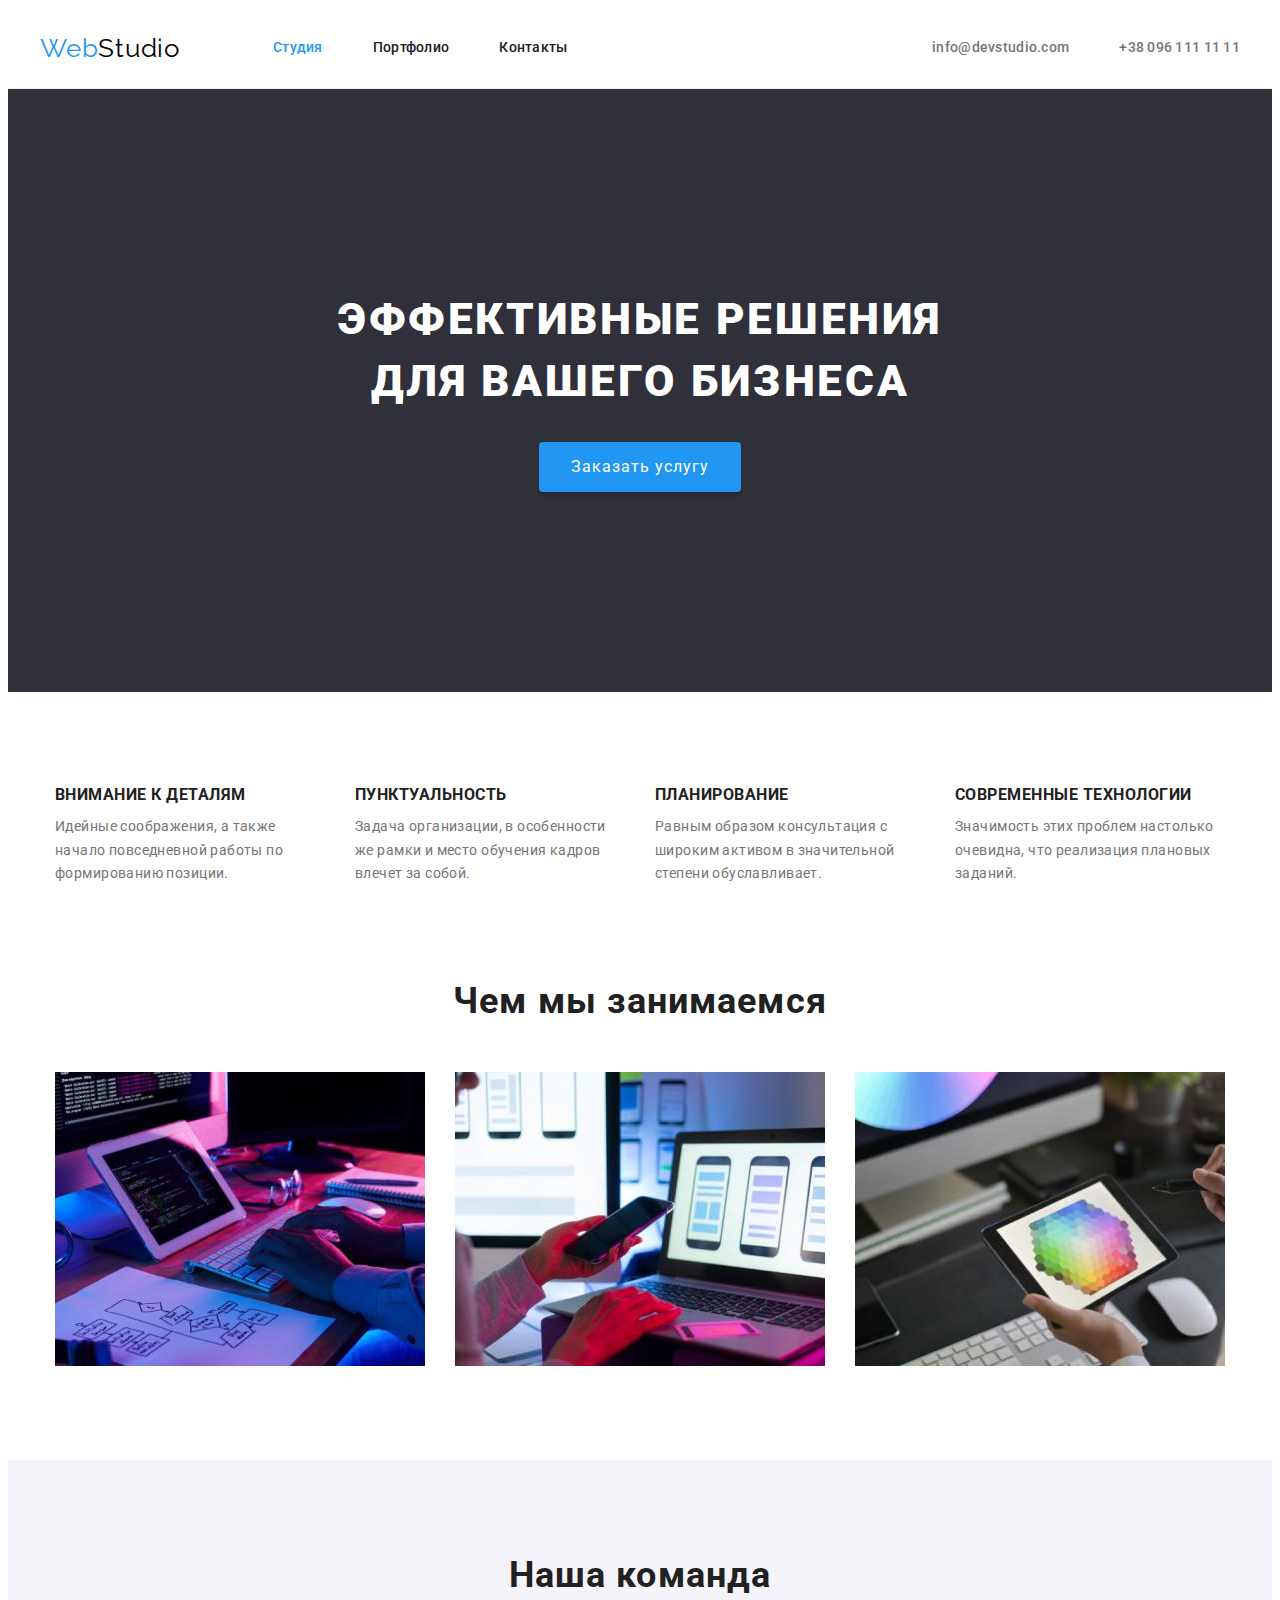
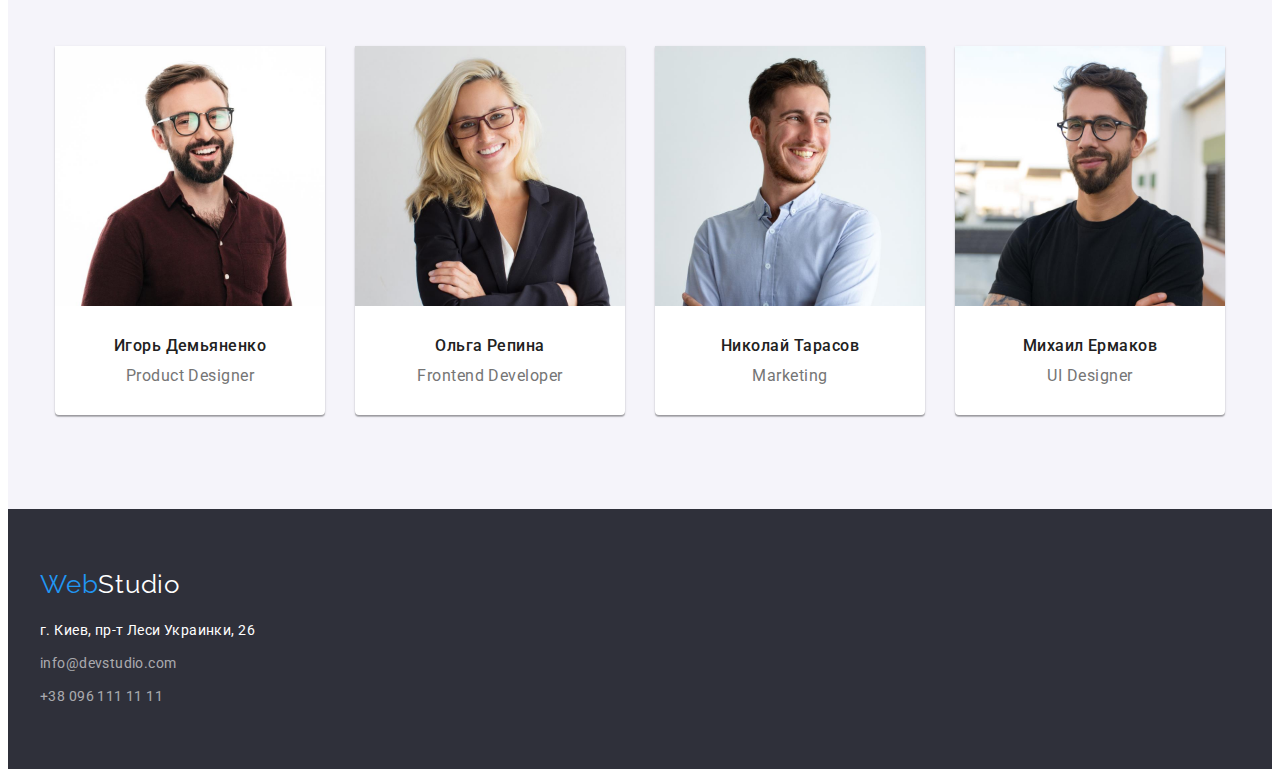
==== index.html @ bc1246f4 "Files from previous homework" ====
<!DOCTYPE html>
<html lang="ru">

<head>
    <meta charset="UTF-8">
    <meta http-equiv="X-UA-Compatible" content="IE=edge">
    <meta name="viewport" content="width=device-width, initial-scale=1.0">
    <title>Webstudio</title>
    <link rel="stylesheet" href="https://cdnjs.cloudflare.com/ajax/libs/modern-normalize/1.0.0/modern-normalize.min.css"
        integrity="sha512-ISS7cAi1PEhQ8jnbJpJZMd29NlhNj4AWYyLOSp2CE/CsHxTCu+r+t0D2yoJudVrd0/8fTVPUVDzY5Tvli75u/g=="
        crossorigin="anonymous" />
    <link rel="preconnect" href="https://fonts.gstatic.com">
    <link href="https://fonts.googleapis.com/css2?family=Raleway:wght@700&family=Roboto:wght@400;500;700;900&display=swap"
        rel="stylesheet">
    <link rel="stylesheet" href="./css/styles.css">
</head>

<body>
    <header class="header">
        <!-- Navigation section -->
        <div class="header-container container">
            <nav class="navigation">
                <a class="logo link" lang="en" href="/">Web<span class="logo-top">Studio</span></a>
        
                <ul class="menu list">
                    <li class="menu-item current"><a class="menu-link link current" href="">Студия</a></li>
                    <li class="menu-item current"><a class="menu-link link" href="./portfolio.html">Портфолио</a></li>
                    <li class="menu-item current"><a class="menu-link link" href="">Контакты</a></li>
                </ul>
            </nav>
        
            <!-- Contact section -->
            <ul class="header-contacts list">
                <li class="header-contact-list"><a class="menu-link header-contact-links link"
                        href="mailto:info@devstudio.com">info@devstudio.com</a></li>
                <li class="header-contact-list"><a class="menu-link header-contact-links link" href="tel:+380961111111">+38 096 111 11 11</a></li>
            </ul>
        </div>
    </header>

    <main>
        <!-- Hero section -->
        <section class="hero">
            <div class="container">
                <h1 class="hero-title">Эффективные решения для вашего бизнеса</h1>
                <button class="modal-btn buttons">Заказать услугу</button>
            </div>
        </section>

        <!-- Advantages section -->
        <section class="advantages section">
            <div class="container">
                <h2 class="visually-hidden">Преимущества</h2>

                <ul class="advantages-list list">
                    <li class="advantages-item margins">
                        <h3 class="advantages-title">Внимание к деталям</h3>
                        <p class="advantages-text">Идейные соображения, а также начало повседневной работы по формированию позиции.</p>
                    </li>
                    <li class="advantages-item margins">
                        <h3 class="advantages-title">Пунктуальность</h3>
                        <p class="advantages-text">Задача организации, в особенности же рамки и место обучения кадров влечет за собой.</p>
                    </li>
                    <li class="advantages-item margins">
                        <h3 class="advantages-title">Планирование</h3>
                        <p class="advantages-text">Равным образом консультация с широким активом в значительной степени обуславливает.</p>
                    </li>
                    <li class="advantages-item margins">
                        <h3 class="advantages-title">Современные технологии</h3>
                        <p class="advantages-text">Значимость этих проблем настолько очевидна, что реализация плановых заданий.</p>
                    </li>
                </ul>
            </div>
        </section>

        <!-- Task section -->
        <section class="task">
            <div class="container">
                <h2 class="task-title">Чем мы занимаемся</h2>

                <ul class="task-list list">
                    <li class="task-item margins">
                        <img src="./images/tasks/task1.jpg" alt="Чем мы занимаемся" width="370">
                    </li>
                    <li class="task-item margins">
                        <img src="./images/tasks/task2.jpg" alt="Чем мы занимаемся" width="370">
                    </li>
                    <li class="task-item margins">
                        <img src="./images/tasks/task3.jpg" alt="Чем мы занимаемся" width="370">
                    </li>
                </ul>
            </div>
        </section>

        <!-- Our team section -->
        <section class="our-team-section section">
            <div class="container">
                <h2 class="our-team-title">Наша команда</h2>

                <ul class="team-list list">
                    <li class="team-item">
                        <img src="./images/our-team/team1.jpg" alt="Наша команда" width="270">
                            <div class="card-team-description">    
                                <h3 class="team-title-name team-text">Игорь Демьяненко</h3>
                                <p class="team-description team-text">Product Designer</p>
                            </div>
                    </li>
                    <li class="team-item">
                        <img src="./images/our-team/team2.jpg" alt="Наша команда" width="270">
                            <div class="card-team-description">    
                                <h3 class="team-title-name team-text">Ольга Репина</h3>
                                <p class="team-description team-text" lang="en">Frontend Developer</p>
                            </div>
                    </li>
                    <li class="team-item">
                        <img src="./images/our-team/team3.jpg" alt="Наша команда" width="270">
                            <div class="card-team-description">   
                                <h3 class="team-title-name team-text">Николай Тарасов</h3>
                                <p class="team-description team-text" lang="en">Marketing</p>
                            </div>
                    </li>
                    <li class="team-item">
                        <img src="./images/our-team/team4.jpg" alt="Наша команда" width="270">
                            <div class="card-team-description">    
                                <h3 class="team-title-name team-text">Михаил Ермаков</h3>
                                <p class="team-description team-text" lang="en">UI Designer</p>
                            </div>
                    </li>
                </ul>
            </div>
        </section>

    </main>

    <footer class="footer">
        <div class="container footer-container">
            <a class="logo link" lang="en" href="/">Web<span class="logo-bottom">Studio</span></a>

            <!-- Address section -->
            <address class="address">
                <p class="p-footer">г. Киев, пр-т Леси Украинки, 26</p>
                <ul class="list footer-margin">
                    <li>
                        <a class="footer-contact-links link" href="mailto:info@devstudio.com">info@devstudio.com</a>
                    </li>
                    <li class="footer-margin">
                        <a class="footer-contact-links link" href="tel:+380961111111">+38 096 111 11 11</a>
                    </li>
                </ul>
            </address>
        </div>
    </footer>

</body>

</html>
---- css/styles.css ----
h1,
h2,
h3,
h4,
h5,
h6,
p {
  margin-top: 0;
  margin-bottom: 0;
}

ul,
ol {
  margin-bottom: 0;
  margin-top: 0;
  padding-left: 0;
}

img {
  display: block;
  max-width: 100%;
  height: auto;
}

:root {
  /* fonts */
  --primary-font: "Roboto", sans-serif;
  --secondary-font: "Raleway", sans-serif;
  --main-font-size: 14px;
  --secondary-font-size: 16px;
  /* colors */
  --primary-text-color: #212121;
  --secondary-text-color: #757575;
  --h1-button-text-color: #ffffff;
  --accent-color: #2196f3;
  --background-color: #e5e5e5;
  --hero-footer-background: #2f303a;
  --radio-button-section-background: #f5f4fa;
  --footer-contact-link-color: rgba(255, 255, 255, 0.6);
  --logo-top-color: #000000;
  --header-border-color: #ececec;
  --button-shaddow: 0px 4px 4px rgba(0, 0, 0, 0.15);
}

body {
  font-family: var(--primary-font);
  font-size: var(--main-font-size);
  color: var(--background-color);
}

/* ======== COMPONENTS ======== */

.list {
  list-style-type: none;
}

.link {
  text-decoration: none;
}

.section {
  padding-top: 94px;
  padding-bottom: 94px;
}

.margins:not(:last-child) {
  margin-right: 30px;
}

.visually-hidden {
  position: absolute;
  width: 1px;
  height: 1px;
  margin: -1px;
  border: 0;
  padding: 0;

  white-space: nowrap;
  clip-path: inset(100%);
  clip: rect(0 0 0 0);
  overflow: hidden;
}

/* ======== END COMPONENTS ======== */

/* HEADER */

.header {
  border-bottom: 1px solid var(--header-border-color);
  background-color: var(--h1-button-text-color);
}

.container {
  margin: 0 auto;
  width: 1200px;
  padding-left: 15px;
  padding-right: 15px;
}

.header-container {
  display: flex;
  align-items: center;
  justify-content: space-between;
}

/* ======== LOGO ======== */

.logo {
  font-family: var(--secondary-font);
  font-size: 26px;
  line-height: 1.19;
  letter-spacing: 0.03em;
  margin-right: 93px;
  color: var(--accent-color);
}

.footer-container > .logo {
  margin-right: 0;
}

.logo-top {
  color: var(--logo-top-color);
}

.logo-bottom {
  color: var(--h1-button-text-color);
}

/* ======== END LOGO ======== */

/* ======== NAVIGATION ======== */

.navigation {
  display: flex;
  align-items: center;
}

.menu {
  display: flex;
  align-items: center;
}

.menu-link {
  display: block;
  font-family: var(--primary-font);
  font-weight: 500;
  line-height: 1.14;
  letter-spacing: 0.02em;
  padding: 32px 0;
  color: var(--primary-text-color);
}

.menu-item:not(:last-child) {
  margin-right: 50px;
}

.menu-link:hover,
.menu-link:focus {
  color: var(--accent-color);
}

.menu-item .link.current {
  color: var(--accent-color);
}

/* ======== CONTACTS ======== */

.header-contacts {
  display: flex;
}

.header-contact-list:not(:last-child) {
  margin-right: 50px;
}

.header-contact-links {
  color: var(--secondary-text-color);
}

/* ======== END CONTACTS ======== */
/* END HEADER */

/* ======== BUTTONS ======== */

.buttons {
  font-family: inherit;
  font-size: var(--secondary-font-size);
  border-radius: 4px;
}

.button:hover,
.button:focus {
  color: var(--accent-color);
}

/* ======== END BUTTONS ======== */

/* ======== HERO SECTION ======== */

.hero > .container {
  display: flex;
  flex-direction: column;
  justify-content: center;
  align-items: center;
}

.hero {
  /* display: flex;
  justify-content: center;
  text-align: center;
  align-items: center; */
  padding-top: 200px;
  padding-bottom: 200px;
  background: var(--hero-footer-background);
}

/* .hero > .container {
  display: block;
} */

.hero-title {
  width: 696px;
  font-weight: 900;
  font-size: 44px;
  line-height: 1.4;
  text-align: center;
  letter-spacing: 0.06em;
  text-transform: uppercase;
  color: var(--h1-button-text-color);
}

.modal-btn {
  line-height: 1.88;
  letter-spacing: 0.06em;
  padding: 10px 32px;
  margin-top: 30px;

  border-radius: 4px;
  color: var(--h1-button-text-color);
  background: var(--accent-color);
  box-shadow: var(--button-shaddow);
  border: none;
}

/* ======== END HERO SECTION ======== */

/* ======== ADVANTAGE SECTION ======== */

.advantages-list {
  display: flex;
  flex-wrap: wrap;
  align-items: center;
  justify-content: center;
}

.advantages-item {
  width: 270px;
}

.advantages-title {
  line-height: 1.14;
  letter-spacing: 0.03em;
  text-transform: uppercase;
  color: var(--primary-text-color);
}

.advantages-text {
  line-height: 1.7;
  letter-spacing: 0.03em;
  margin-top: 10px;
  color: var(--secondary-text-color);
}
/* ======== END ADVANTAGE SECTION ======== */

/* ======== TASK SECTION ======== */

.task {
  padding-bottom: 94px;
}

.task-title {
  font-size: 36px;
  line-height: 1.17;
  letter-spacing: 0.03em;
  text-align: center;
  color: var(--primary-text-color);
}

.task-list {
  display: flex;
  flex-wrap: wrap;
  justify-content: center;
  margin-left: auto;
  margin-right: auto;
  margin-top: 50px;
}

.task-item {
  width: 370px;
}

/* ======== OUR TEAM SECTION ======== */

.our-team-section {
  background: var(--radio-button-section-background);
}

.card-team-description {
  padding-top: 30px;
  padding-bottom: 30px;
}

.our-team-title {
  font-size: 36px;
  line-height: 1.17;
  letter-spacing: 0.03em;
  text-align: center;
  margin-bottom: 50px;
  color: var(--primary-text-color);
}

.team-list {
  display: flex;
  flex-wrap: wrap;
  justify-content: center;
  align-items: center;
  margin-left: -30px;
  margin-top: -30px;
}

.team-item {
  width: 270px;
  margin-left: 30px;
  margin-top: 30px;
  background-color: var(--h1-button-text-color);
  box-shadow: 0px 1px 3px rgba(0, 0, 0, 0.12), 0px 1px 1px rgba(0, 0, 0, 0.14),
    0px 2px 1px rgba(0, 0, 0, 0.2);
  border-radius: 0px 0px 4px 4px;
}

.team-text {
  font-size: var(--secondary-font-size);
  line-height: 1.19;
  text-align: center;
  letter-spacing: 0.03em;
}

.team-title-name {
  font-weight: 500;
  color: var(--primary-text-color);
}

.team-description {
  margin-top: 10px;
  color: var(--secondary-text-color);
}
/* ======== END OUR TEAM SECTION ======== */

/* ======== FOOTER ======== */

.footer {
  background: var(--hero-footer-background);
}

.footer-container {
  padding: 60px 15px;
}

.address {
  margin-top: 20px;
  font-style: normal;
}

.footer-margin {
  margin-top: 9px;
}

.p-footer {
  line-height: 1.7;
  letter-spacing: 0.03em;
  color: var(--h1-button-text-color);
}

.footer-contact-links {
  line-height: 1.7;
  letter-spacing: 0.03em;
  margin-top: 9px;
  color: var(--footer-contact-link-color);
}

.footer-contact-links:hover,
.footer-contact-links:focus {
  color: var(--accent-color);
}

/* ======== END FOOTER ======== */

/* PORTTFOLIO CSS */
/* ======== Radio button section ======== */

.radio-buttons-list {
  display: flex;
  flex-wrap: wrap;
  justify-content: center;
}

/* .radio-button-item {
  display: inline;
} */

.radio-button-item:not(:last-child) {
  margin-right: 8px;
}

.r-button {
  cursor: pointer;
  line-height: 1.63;
  padding: 6px 22px;
  background: var(--radio-button-section-background);
  border: none;
  color: var(--primary-text-color);
}

.r-button:hover,
.r-button:focus {
  background: var(--accent-color);
  color: var(--h1-button-text-color);
}

.r-button .link:active,
.r-button .link:visited {
  color: var(--accent-color);
}

/* ======== Radio button section END ======== */

/* ======== Portfolio section ======== */

.portfolio-section {
  display: flex;
  justify-content: center;
  flex-direction: column;
  align-items: center;
}

.portfolio-list {
  display: flex;
  flex-wrap: wrap;
  justify-content: center;
  flex-basis: calc((100% - 60px) / 3);
  margin-top: 50px;
}

.portfolio-item {
  width: 370px;
  margin-right: 30px;
  margin-bottom: 30px;
}

.portfolio-item:nth-child(3n) {
  margin-right: 0;
}

.portfolio-item:nth-last-child(-n + 3) {
  margin-bottom: 0;
}

.description {
  padding: 20px 24px;
  border: 1px solid #eeeeee;
  border-top: none;
}

.portfolio-title {
  color: var(--primary-text-color);
  font-weight: 700px;
  font-size: 18px;
  line-height: 2;
  letter-spacing: 0.06em;
}

.portfolio-p {
  margin-top: 4px;
  font-size: var(--secondary-font-size);
  line-height: 1.87;
  letter-spacing: 0.03em;
  color: var(--secondary-text-color);
}

/* width: 1200px;
  padding-left: 15px;
  padding-right: 15px;
  margin-left: auto;
  margin-right: auto; */

/* ======== Portfolio section END ======== */
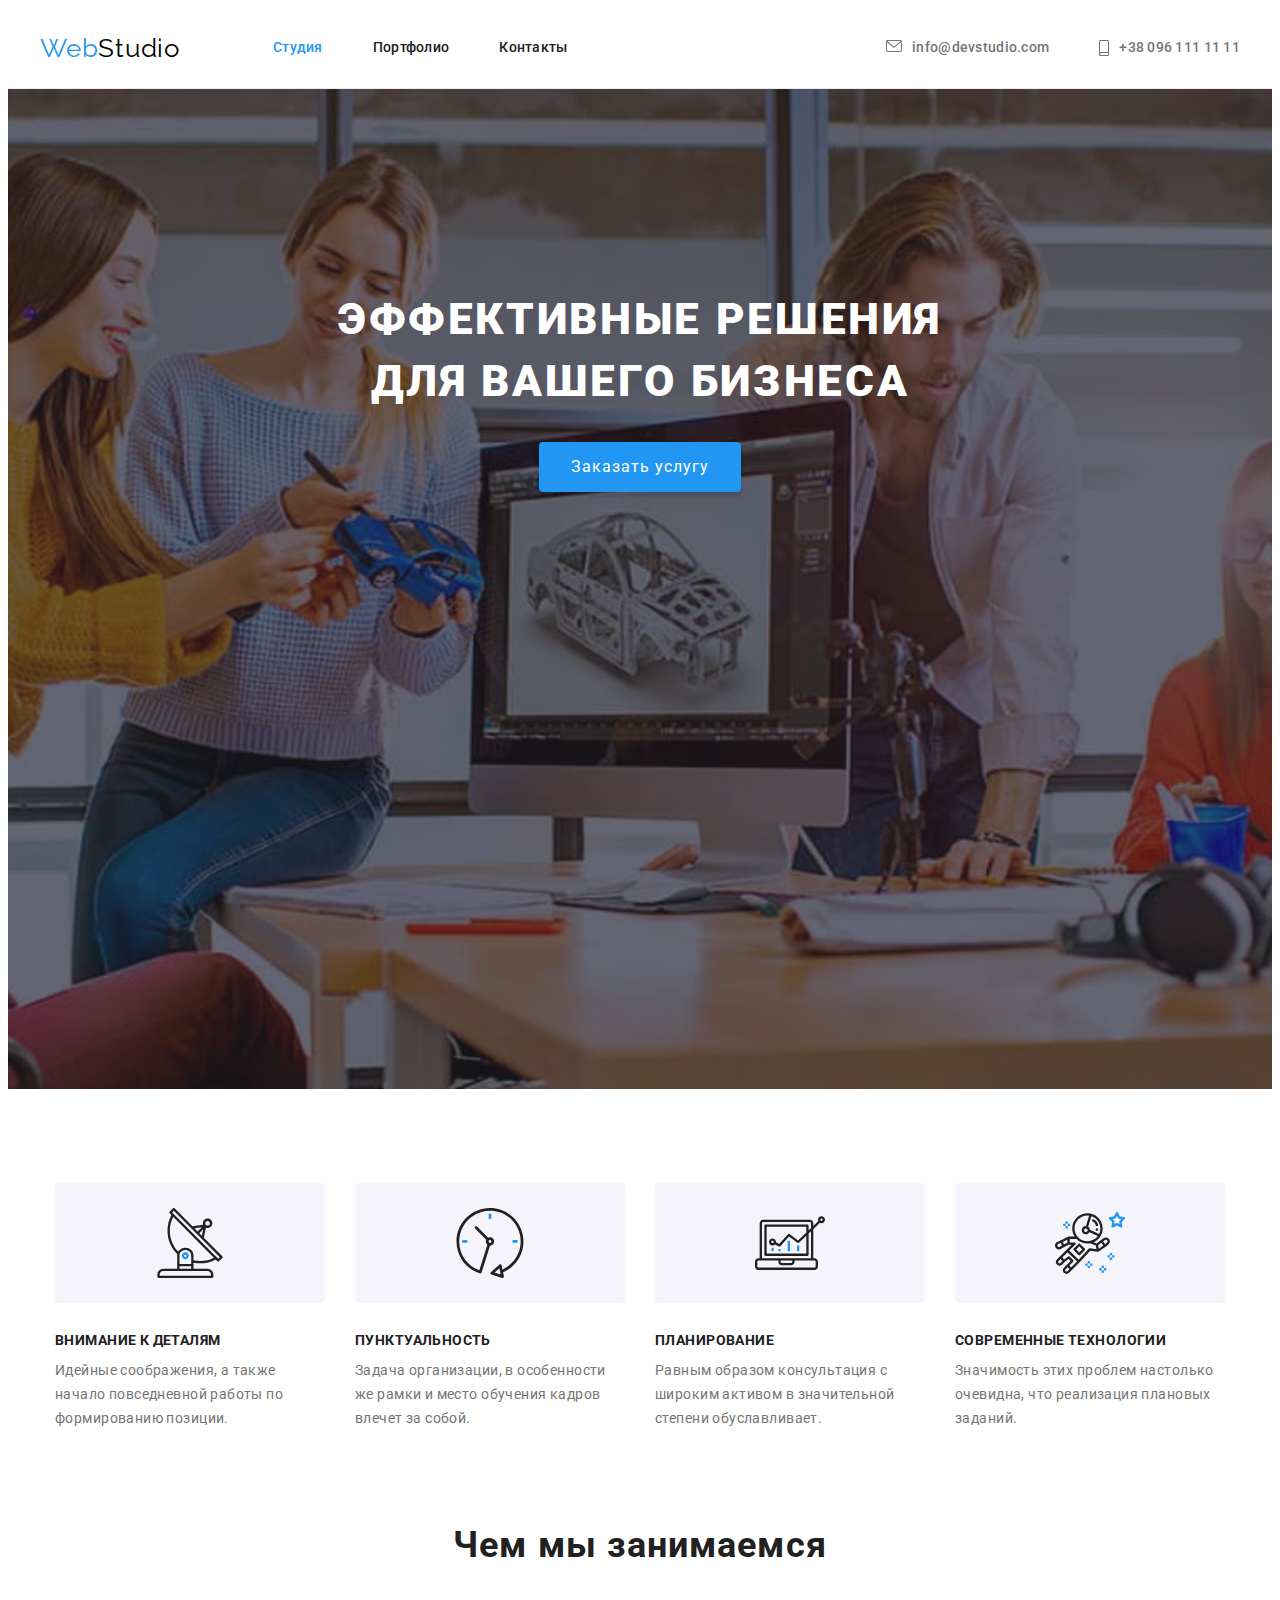
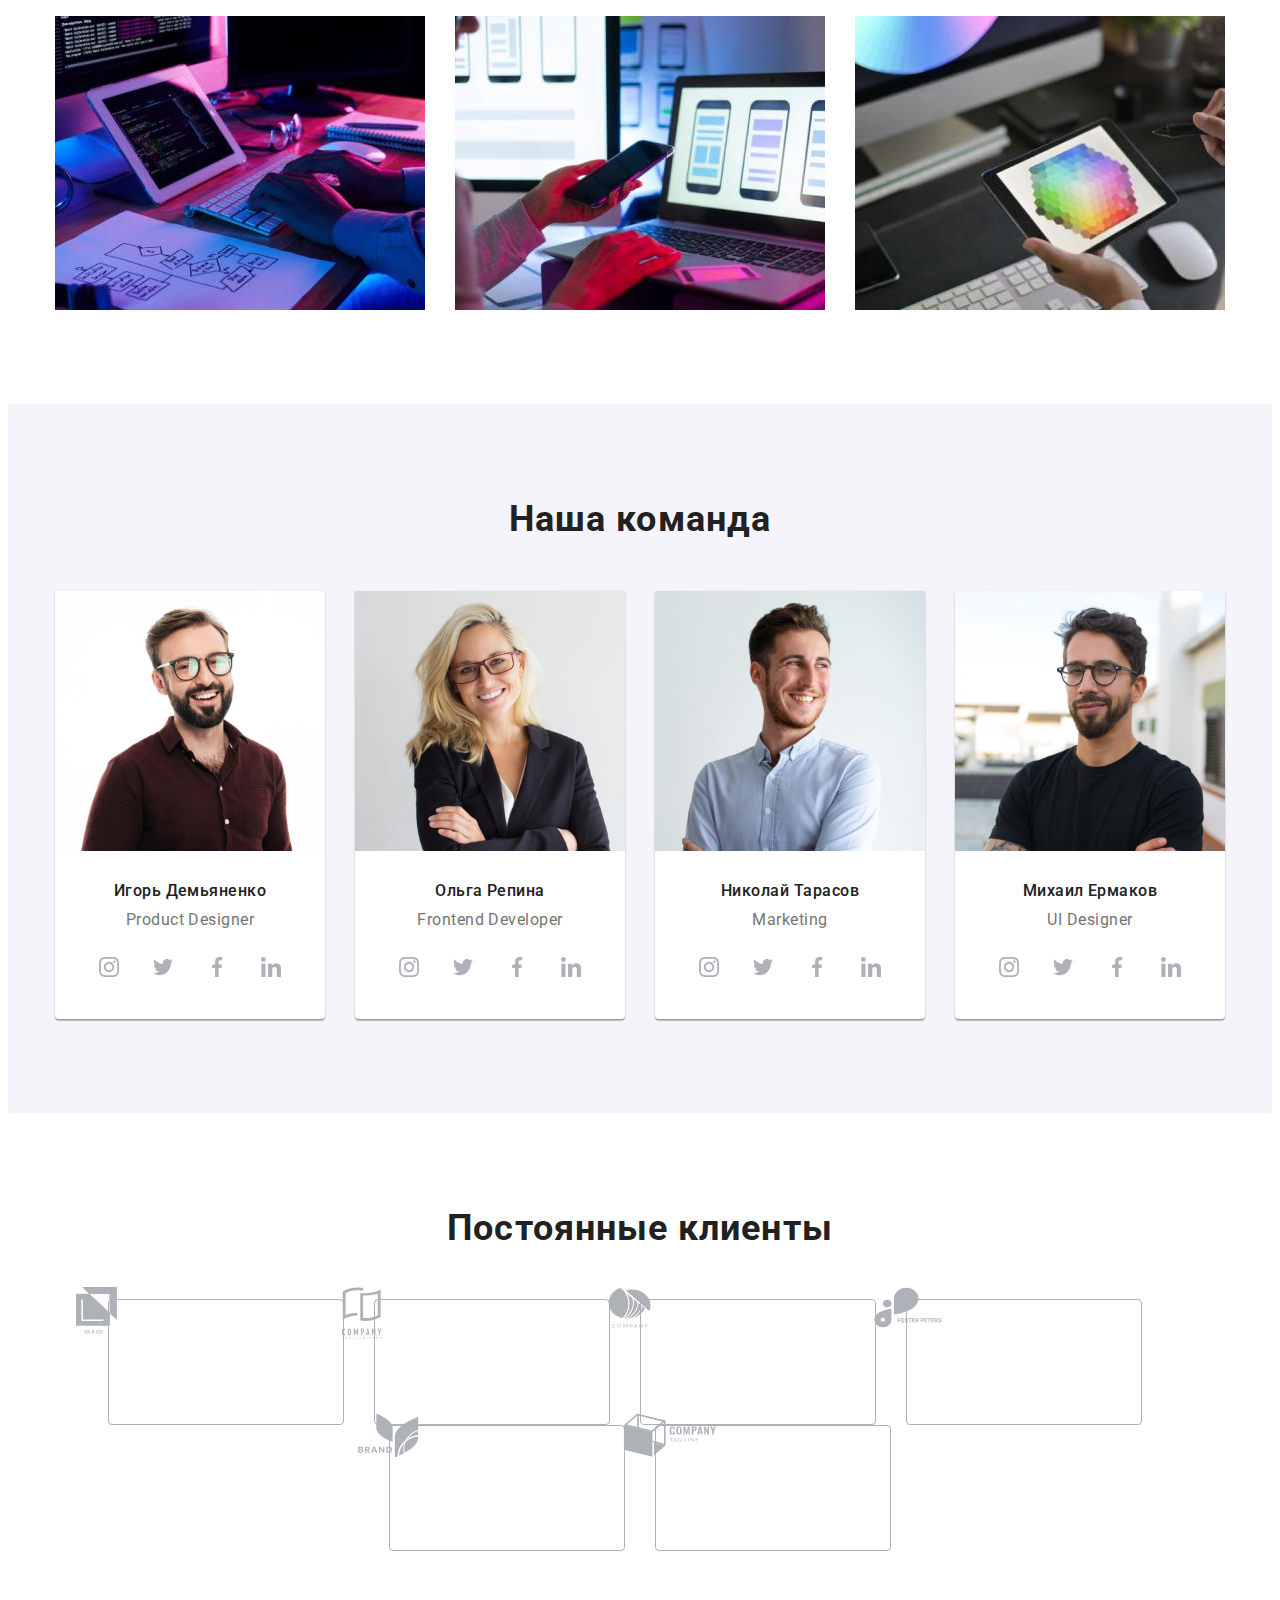
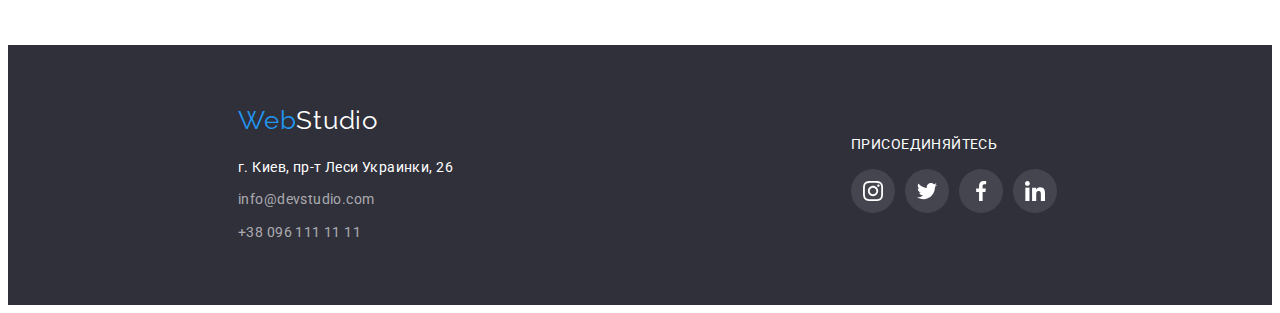
==== commit 7784d3d0: "Создает векторную графику и элементы декораций" ====
--- a/index.html
+++ b/index.html
@@ -31,16 +31,21 @@
         
             <!-- Contact section -->
             <ul class="header-contacts list">
-                <li class="header-contact-list"><a class="menu-link header-contact-links link"
-                        href="mailto:info@devstudio.com">info@devstudio.com</a></li>
-                <li class="header-contact-list"><a class="menu-link header-contact-links link" href="tel:+380961111111">+38 096 111 11 11</a></li>
+                <li class="header-contact-list"><a class="menu-link header-contact-links link email-link" href="mailto:info@devstudio.com">
+                        <svg class="nav-icon-mail">
+                            <use href="./images/icons.svg/symbol-defs.svg#envelope-icon" width="16" height="12"></use>
+                        </svg>info@devstudio.com</a></li>
+                <li class="header-contact-list"><a class="menu-link header-contact-links link tel-link" href="tel:+380961111111">
+                    <svg class="nav-icon-tel">
+                    <use href="./images/icons.svg/symbol-defs.svg#smartphone" width="10" height="16"></use>
+                </svg>+38 096 111 11 11</a></li>
             </ul>
         </div>
     </header>
 
     <main>
         <!-- Hero section -->
-        <section class="hero">
+        <section class="hero hero-background">
             <div class="container">
                 <h1 class="hero-title">Эффективные решения для вашего бизнеса</h1>
                 <button class="modal-btn buttons">Заказать услугу</button>
@@ -54,18 +59,42 @@
 
                 <ul class="advantages-list list">
                     <li class="advantages-item margins">
+                        <div class="advantages-icon-box">
+                            <svg class="advantages-icon">
+                                <use href="./images/icons.svg/symbol-defs.svg#antenna-icon"></use>
+                            </svg>
+                        </div>
+
                         <h3 class="advantages-title">Внимание к деталям</h3>
                         <p class="advantages-text">Идейные соображения, а также начало повседневной работы по формированию позиции.</p>
                     </li>
-                    <li class="advantages-item margins">
+                    <li class="advantages-item margins icon-punctuality">
+                        <div class="advantages-icon-box">
+                            <svg class="advantages-icon">
+                                <use href="./images/icons.svg/symbol-defs.svg#clock"></use>
+                            </svg>
+                        </div>
+
                         <h3 class="advantages-title">Пунктуальность</h3>
                         <p class="advantages-text">Задача организации, в особенности же рамки и место обучения кадров влечет за собой.</p>
                     </li>
-                    <li class="advantages-item margins">
+                    <li class="advantages-item margins icon-planning">
+                        <div class="advantages-icon-box">
+                            <svg class="advantages-icon">
+                                <use href="./images/icons.svg/symbol-defs.svg#diagram"></use>
+                            </svg>
+                        </div>
+
                         <h3 class="advantages-title">Планирование</h3>
                         <p class="advantages-text">Равным образом консультация с широким активом в значительной степени обуславливает.</p>
                     </li>
-                    <li class="advantages-item margins">
+                    <li class="advantages-item margins icon-technology">
+                        <div class="advantages-icon-box">
+                            <svg class="advantages-icon">
+                                <use href="./images/icons.svg/symbol-defs.svg#astronaut"></use>
+                            </svg>
+                        </div>
+
                         <h3 class="advantages-title">Современные технологии</h3>
                         <p class="advantages-text">Значимость этих проблем настолько очевидна, что реализация плановых заданий.</p>
                     </li>
@@ -95,14 +124,39 @@
         <!-- Our team section -->
         <section class="our-team-section section">
             <div class="container">
-                <h2 class="our-team-title">Наша команда</h2>
+                <h2 class="team-title">Наша команда</h2>
 
                 <ul class="team-list list">
                     <li class="team-item">
                         <img src="./images/our-team/team1.jpg" alt="Наша команда" width="270">
                             <div class="card-team-description">    
                                 <h3 class="team-title-name team-text">Игорь Демьяненко</h3>
-                                <p class="team-description team-text">Product Designer</p>
+                                <p class="team-description team-text" lang="en">Product Designer</p>
+
+                                <ul class="social-list list">
+                                    <li class="social-list-item">
+                                        <a href="" class="social-list-link link">
+                                            <svg class="social-list-icon">
+                                                <use href="./images/icons.svg/symbol-defs.svg#instagram" width="20px" height="20px"></use>
+                                            </svg>                                          
+                                        </a>
+                                        <a href="" class="social-list-link link">
+                                            <svg class="social-list-icon">
+                                                <use href="./images/icons.svg/symbol-defs.svg#twitter" width="20px" height="20px"></use>
+                                            </svg>
+                                        </a>
+                                        <a href="" class="social-list-link link">
+                                            <svg class="social-list-icon">
+                                                <use href="./images/icons.svg/symbol-defs.svg#facebook" width="20px" height="20px"></use>
+                                            </svg>
+                                        </a>
+                                        <a href="" class="social-list-link link">
+                                            <svg class="social-list-icon">
+                                                <use href="./images/icons.svg/symbol-defs.svg#linkedin" width="20px" height="20px"></use>
+                                            </svg>
+                                        </a>
+                                    </li>
+                                </ul>
                             </div>
                     </li>
                     <li class="team-item">
@@ -110,6 +164,31 @@
                             <div class="card-team-description">    
                                 <h3 class="team-title-name team-text">Ольга Репина</h3>
                                 <p class="team-description team-text" lang="en">Frontend Developer</p>
+
+                                <ul class="social-list">
+                                    <li class="social-list-item">
+                                        <a href="" class="social-list-link link">
+                                            <svg class="social-list-icon">
+                                                <use href="./images/icons.svg/symbol-defs.svg#instagram" width="20px" height="20px"></use>
+                                            </svg>
+                                        </a>
+                                        <a href="" class="social-list-link link">
+                                            <svg class="social-list-icon">
+                                                <use href="./images/icons.svg/symbol-defs.svg#twitter" width="20px" height="20px"></use>
+                                            </svg>
+                                        </a>
+                                        <a href="" class="social-list-link link">
+                                            <svg class="social-list-icon">
+                                                <use href="./images/icons.svg/symbol-defs.svg#facebook" width="20px" height="20px"></use>
+                                            </svg>
+                                        </a>
+                                        <a href="" class="social-list-link link">
+                                            <svg class="social-list-icon">
+                                                <use href="./images/icons.svg/symbol-defs.svg#linkedin" width="20px" height="20px"></use>
+                                            </svg>
+                                        </a>
+                                    </li>
+                                </ul>
                             </div>
                     </li>
                     <li class="team-item">
@@ -117,6 +196,31 @@
                             <div class="card-team-description">   
                                 <h3 class="team-title-name team-text">Николай Тарасов</h3>
                                 <p class="team-description team-text" lang="en">Marketing</p>
+
+                                <ul class="social-list">
+                                    <li class="social-list-item">
+                                        <a href="" class="social-list-link link">
+                                            <svg class="social-list-icon">
+                                                <use href="./images/icons.svg/symbol-defs.svg#instagram" width="20px" height="20px"></use>
+                                            </svg>
+                                        </a>
+                                        <a href="" class="social-list-link link">
+                                            <svg class="social-list-icon">
+                                                <use href="./images/icons.svg/symbol-defs.svg#twitter" width="20px" height="20px"></use>
+                                            </svg>
+                                        </a>
+                                        <a href="" class="social-list-link link">
+                                            <svg class="social-list-icon">
+                                                <use href="./images/icons.svg/symbol-defs.svg#facebook" width="20px" height="20px"></use>
+                                            </svg>
+                                        </a>
+                                        <a href="" class="social-list-link link">
+                                            <svg class="social-list-icon">
+                                                <use href="./images/icons.svg/symbol-defs.svg#linkedin" width="20px" height="20px"></use>
+                                            </svg>
+                                        </a>
+                                    </li>
+                                </ul>
                             </div>
                     </li>
                     <li class="team-item">
@@ -124,10 +228,90 @@
                             <div class="card-team-description">    
                                 <h3 class="team-title-name team-text">Михаил Ермаков</h3>
                                 <p class="team-description team-text" lang="en">UI Designer</p>
-                            </div>
-                    </li>
-                </ul>
-            </div>
+
+                                <ul class="social-list">
+                                    <li class="social-list-item">
+                                        <a href="" class="social-list-link link">
+                                            <svg class="social-list-icon">
+                                                <use href="./images/icons.svg/symbol-defs.svg#instagram" width="20px" height="20px"></use>
+                                            </svg>
+                                        </a>
+                                        <a href="" class="social-list-link link">
+                                            <svg class="social-list-icon">
+                                                <use href="./images/icons.svg/symbol-defs.svg#twitter" width="20px" height="20px"></use>
+                                            </svg>
+                                        </a>
+                                        <a href="" class="social-list-link link">
+                                            <svg class="social-list-icon">
+                                                <use href="./images/icons.svg/symbol-defs.svg#facebook" width="20px" height="20px"></use>
+                                            </svg>
+                                        </a>
+                                        <a href="" class="social-list-link link">
+                                            <svg class="social-list-icon">
+                                                <use href="./images/icons.svg/symbol-defs.svg#linkedin" width="20px" height="20px"></use>
+                                            </svg>
+                                        </a>
+                                    </li>
+                                </ul>
+                            </div>
+                    </li>
+                </ul>
+            </div>
+        </section>
+
+        <!-- Client section -->
+        <section class="container section">
+            <h2 class="client-title">Постоянные клиенты</h2>
+
+            <ul class="client list">
+                <li class="clients-item margins">
+                        <a href="" class="client-link link">
+                            <svg class="icon-link-clients">
+                                <use href="./images/icons.svg/symbol-defs.svg#company-1" width="41" height="47"></use>
+                            </svg>
+                        </a>
+                </li>
+                <li class="clients-item margins">
+                        <a href="" class="client-link link">
+                            <svg class="icon-link-clients">
+                                <use href="./images/icons.svg/symbol-defs.svg#company-2" width="40" height="52"></use>
+                            </svg>
+                        </a>
+                </li>
+                <li class="clients-item margins">
+                        <a href="" class="client-link link">
+                            <svg class="icon-link-clients">
+                                <use href="./images/icons.svg/symbol-defs.svg#company-3" width="43" height="41"></use>
+                            </svg>
+                        </a>
+                    </div>
+                </li>
+                <li class="clients-item margins">
+                        <a href="" class="client-link link">
+                            <svg class="icon-link-clients">
+                                <use href="./images/icons.svg/symbol-defs.svg#company-4" width="84" height="41"></use>
+                            </svg>
+                        </a>
+                </li>
+                <li class="clients-item margins">
+                        <a href="" class="client-link link">
+                            <div class="client-icon-box"></div>
+                            <svg class="icon-link-clients">
+                                <use href="./images/icons.svg/symbol-defs.svg#company-5" width="63" height="45"></use>
+                            </svg>
+                            </div>
+                        </a>
+                </li>
+                <li class="clients-item margins">
+                    <div class="client-icon-box">
+                        <a href="" class="client-link link">
+                            <svg class="icon-link-clients">
+                                <use href="./images/icons.svg/symbol-defs.svg#company-6" width="94" height="44"></use>
+                            </svg>
+                        </a>
+                    </div>
+                </li>
+            </ul>
         </section>
 
     </main>
@@ -149,6 +333,35 @@
                 </ul>
             </address>
         </div>
+
+            <div class="footer-social">
+                <p class="footer-social-title">Присоединяйтесь</p>
+                <ul class="social-list footer-social-list list">
+                    <li class="social-list-item">
+                        <a href="" class="social-list-link footer-social-link link">
+                            <svg class="social-list-icon footer-social-icon">
+                                <use href="./images/icons.svg/symbol-defs.svg#instagram" width="20px" height="20px"></use>
+                            </svg>
+                        </a>
+                        <a href="" class="social-list-link footer-social-link link">
+                            <svg class="social-list-icon footer-social-icon">
+                                <use href="./images/icons.svg/symbol-defs.svg#twitter" width="20px" height="20px"></use>
+                            </svg>
+                        </a>
+                        <a href="" class="social-list-link footer-social-link link">
+                            <svg class="social-list-icon footer-social-icon">
+                                <use href="./images/icons.svg/symbol-defs.svg#facebook" width="20px" height="20px"></use>
+                            </svg>
+                        </a>
+                        <a href="" class="social-list-link footer-social-link link">
+                            <svg class="social-list-icon footer-social-icon">
+                                <use href="./images/icons.svg/symbol-defs.svg#linkedin" width="20px" height="20px"></use>
+                            </svg>
+                        </a>
+                    </li>
+                </ul>
+            </div>
+        </div>
     </footer>
 
 </body>
--- a/css/styles.css
+++ b/css/styles.css
@@ -36,6 +36,7 @@
   --background-color: #e5e5e5;
   --hero-footer-background: #2f303a;
   --radio-button-section-background: #f5f4fa;
+  --icon-color: #afb1b8;
   --footer-contact-link-color: rgba(255, 255, 255, 0.6);
   --logo-top-color: #000000;
   --header-border-color: #ececec;
@@ -173,9 +174,34 @@
   margin-right: 50px;
 }
 
+.nav-icon-mail {
+  margin-right: 10px;
+  width: 16px;
+  height: 12px;
+  fill: currentColor;
+}
+
+.nav-icon-tel {
+  margin-right: 10px;
+  width: 10px;
+  height: 16px;
+  fill: currentColor;
+}
+
 .header-contact-links {
+  display: flex;
   color: var(--secondary-text-color);
 }
+
+.header-contact-links:hover,
+.header-contact-links:focus {
+  fill: var(--accent-color);
+}
+
+/* .email-link:hover,
+.email-link:focus {
+  color: var(--accent-color);
+} */
 
 /* ======== END CONTACTS ======== */
 /* END HEADER */
@@ -205,18 +231,25 @@
 }
 
 .hero {
-  /* display: flex;
-  justify-content: center;
-  text-align: center;
-  align-items: center; */
   padding-top: 200px;
   padding-bottom: 200px;
   background: var(--hero-footer-background);
 }
 
-/* .hero > .container {
-  display: block;
-} */
+.hero-background {
+  max-width: 1600px;
+  height: 600px;
+  margin-left: auto;
+  margin-right: auto;
+  background-image: linear-gradient(
+      rgba(47, 48, 58, 0.4),
+      rgba(47, 48, 58, 0.4)
+    ),
+    url("../images/hero-image.jpg");
+  background-repeat: no-repeat;
+  background-position: center;
+  background-size: cover;
+}
 
 .hero-title {
   width: 696px;
@@ -253,11 +286,45 @@
   justify-content: center;
 }
 
+.advantages-icon {
+  width: 70px;
+  height: 70px;
+}
+
+.advantages-icon-box {
+  display: flex;
+  justify-content: center;
+  align-items: center;
+  width: 270px;
+  height: 120px;
+  background: var(--radio-button-section-background);
+  border-radius: 4px;
+}
+/* 
+.advantages-item::before {
+  content: "";
+  width: 270px;
+  height: 120px;
+  display: block;
+  background-size: contain;
+  background-position: center;
+  background-repeat: no-repeat;
+  background: var(--radio-button-section-background);
+  border-radius: 4px;
+} */
+
+/* .icon-attention::before {
+  background-image: url(./images/icons.svg/symbol-defs.svg#facebook);
+  background-repeat: no-repeat;
+} */
+
 .advantages-item {
   width: 270px;
 }
 
 .advantages-title {
+  margin-top: 30px;
+  font-size: 14px;
   line-height: 1.14;
   letter-spacing: 0.03em;
   text-transform: uppercase;
@@ -310,7 +377,7 @@
   padding-bottom: 30px;
 }
 
-.our-team-title {
+.team-title {
   font-size: 36px;
   line-height: 1.17;
   letter-spacing: 0.03em;
@@ -354,20 +421,121 @@
   margin-top: 10px;
   color: var(--secondary-text-color);
 }
+
+.social-list {
+  margin-top: 16px;
+  padding-left: 32px;
+  padding-right: 32px;
+}
+
+.social-list-item {
+  display: flex;
+  justify-content: space-between;
+  align-items: center;
+}
+
+.social-list-icon {
+  width: 20px;
+  height: 20px;
+  fill: var(--icon-color);
+}
+
+.social-list-link {
+  display: flex;
+  justify-content: center;
+  align-items: center;
+  width: 44px;
+  height: 44px;
+  border-radius: 50%;
+  background-color: var(--h1-button-text-color);
+}
+
+.social-list-link:hover,
+.social-list-link:focus {
+  background-color: var(--accent-color);
+}
+
+.social-list-link:hover .social-list-icon,
+.social-list-link:focus .social-list-icon {
+  fill: var(--h1-button-text-color);
+}
+
 /* ======== END OUR TEAM SECTION ======== */
 
+/* ======== CLIENTS SECTION ======== */
+
+.client-title {
+  font-size: 36px;
+  line-height: 1.17;
+  text-align: center;
+  letter-spacing: 0.03em;
+  color: var(--primary-text-color);
+}
+
+.client {
+  display: flex;
+  flex-wrap: wrap;
+  justify-content: center;
+  align-items: center;
+  margin-top: 50px;
+}
+
+.clients-item {
+  display: flex;
+  justify-content: center;
+  align-items: center;
+  width: 170px;
+  height: 92px;
+  padding: 16px 32px;
+  border: 1px solid var(--icon-color);
+  border-radius: 4px;
+}
+
+.icon-link-clients {
+  display: flex;
+  justify-content: center;
+  align-items: center;
+}
+
+.client-link {
+  display: block;
+}
+
+.icon-link-clients {
+  fill: var(--icon-color);
+}
+
+.client-link:hover,
+.client-link:focus {
+  color: var(--accent-color);
+}
+
+.icon-link-clients:hover,
+.icon-link-clients:focus {
+  fill: currentColor;
+}
+
+/* ======== END OUR TEAM SECTION ======== */
+
 /* ======== FOOTER ======== */
 
 .footer {
+  display: flex;
+  justify-content: start;
+  align-items: center;
+  padding-left: 215px;
+  padding-right: 215px;
   background: var(--hero-footer-background);
 }
 
 .footer-container {
   padding: 60px 15px;
+  margin-right: 70px;
 }
 
 .address {
   margin-top: 20px;
+  margin-right: 0;
   font-style: normal;
 }
 
@@ -391,6 +559,30 @@
 .footer-contact-links:hover,
 .footer-contact-links:focus {
   color: var(--accent-color);
+}
+
+.footer-social > .social-list {
+  padding-left: 0;
+  padding-right: 0;
+}
+
+.footer-social-link:not(:last-child) {
+  margin-right: 10px;
+}
+
+.footer-social-link {
+  background-color: rgba(255, 255, 255, 0.1);
+}
+
+.footer-social-icon {
+  fill: var(--h1-button-text-color);
+}
+
+.footer-social-title {
+  line-height: 1.14;
+  letter-spacing: 0.03em;
+  text-transform: uppercase;
+  color: var(--h1-button-text-color);
 }
 
 /* ======== END FOOTER ======== */
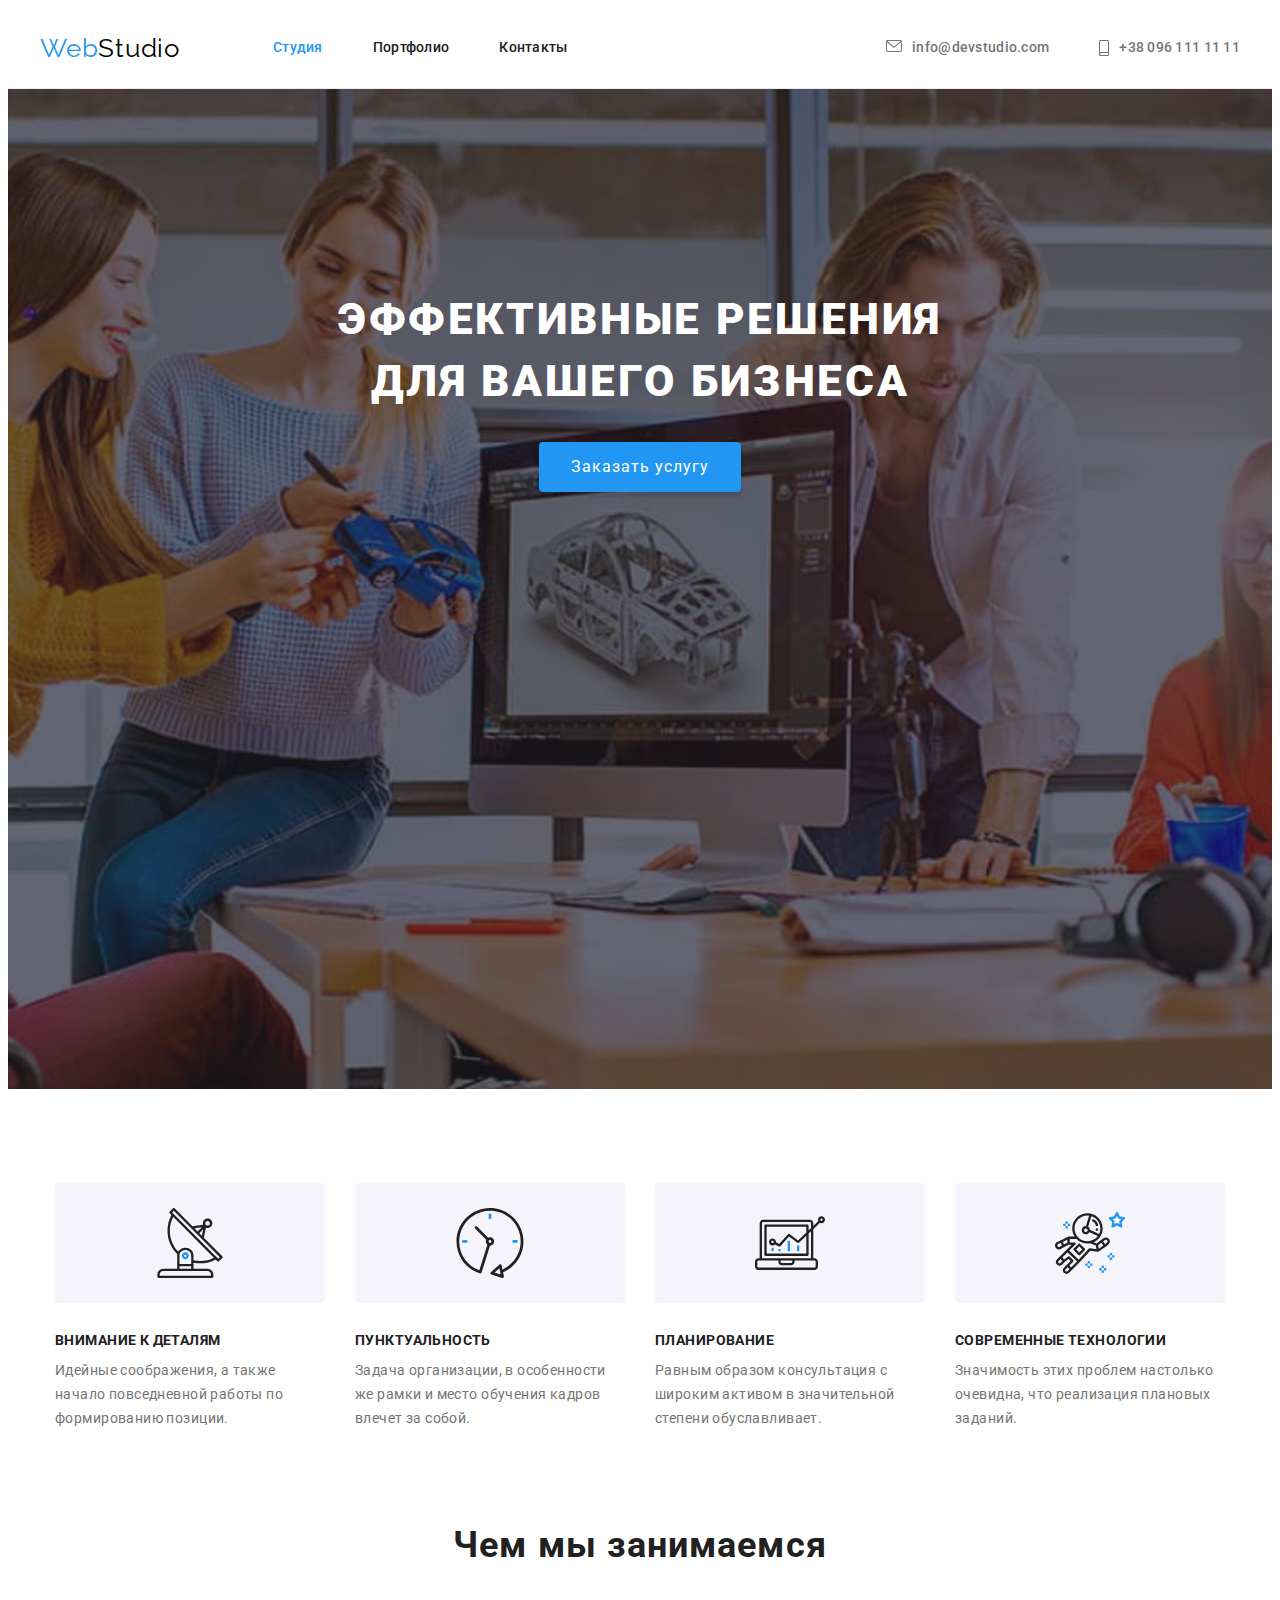
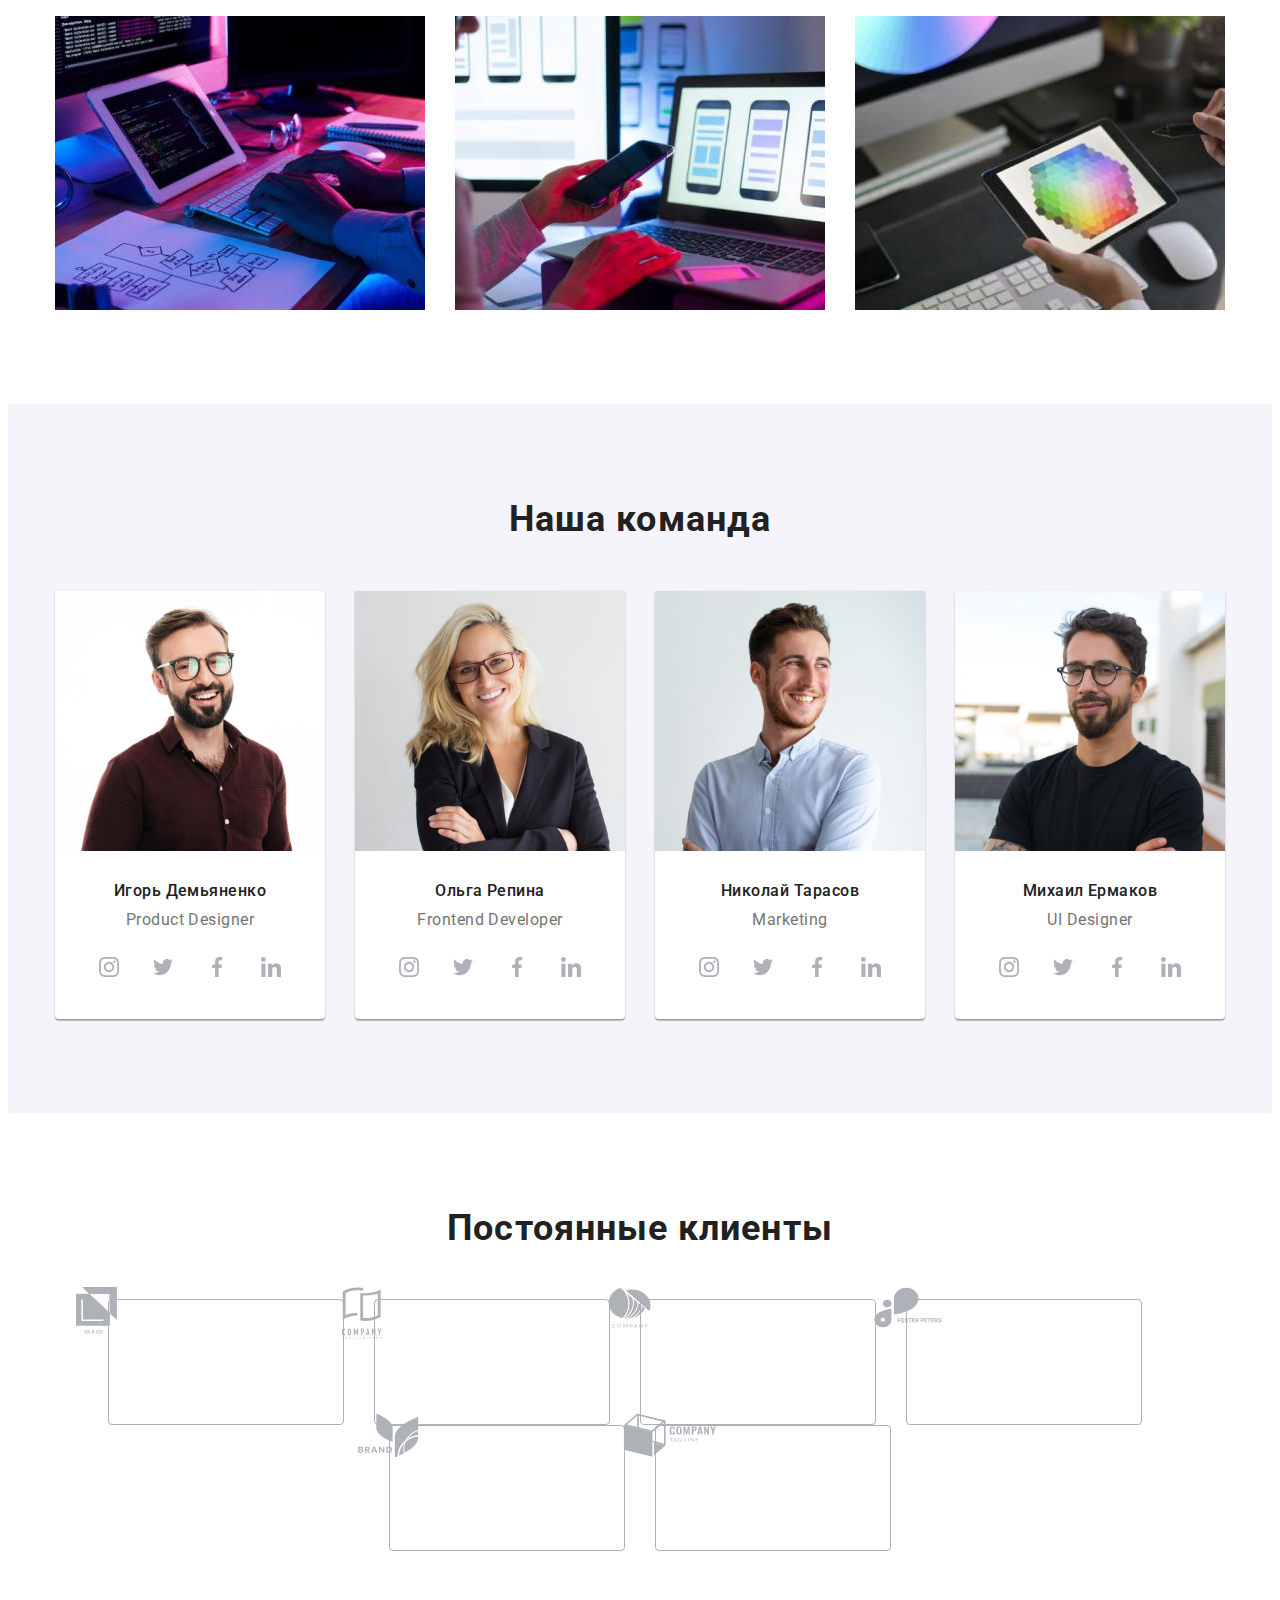
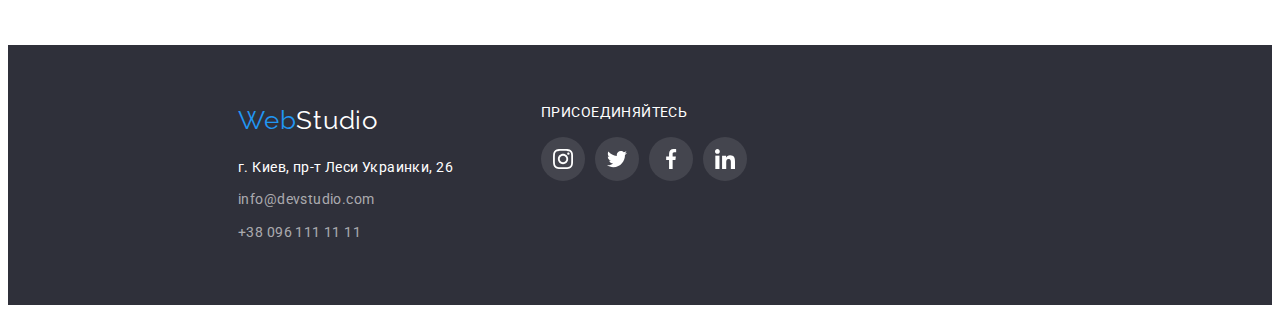
==== commit 3a7753f3: "Исправляет код в footer" ====
--- a/index.html
+++ b/index.html
@@ -318,21 +318,22 @@
 
     <footer class="footer">
         <div class="container footer-container">
-            <a class="logo link" lang="en" href="/">Web<span class="logo-bottom">Studio</span></a>
-
-            <!-- Address section -->
-            <address class="address">
-                <p class="p-footer">г. Киев, пр-т Леси Украинки, 26</p>
-                <ul class="list footer-margin">
-                    <li>
-                        <a class="footer-contact-links link" href="mailto:info@devstudio.com">info@devstudio.com</a>
-                    </li>
-                    <li class="footer-margin">
-                        <a class="footer-contact-links link" href="tel:+380961111111">+38 096 111 11 11</a>
-                    </li>
-                </ul>
-            </address>
-        </div>
+            <div class="footer-details">
+                <a class="logo link" lang="en" href="/">Web<span class="logo-bottom">Studio</span></a>
+
+                <!-- Address section -->
+                <address class="address">
+                    <p class="p-footer">г. Киев, пр-т Леси Украинки, 26</p>
+                    <ul class="list footer-margin">
+                        <li>
+                            <a class="footer-contact-links link" href="mailto:info@devstudio.com">info@devstudio.com</a>
+                        </li>
+                        <li class="footer-margin">
+                            <a class="footer-contact-links link" href="tel:+380961111111">+38 096 111 11 11</a>
+                        </li>
+                    </ul>
+                </address>
+            </div>
 
             <div class="footer-social">
                 <p class="footer-social-title">Присоединяйтесь</p>
--- a/css/styles.css
+++ b/css/styles.css
@@ -520,16 +520,17 @@
 /* ======== FOOTER ======== */
 
 .footer {
-  display: flex;
-  justify-content: start;
-  align-items: center;
   padding-left: 215px;
   padding-right: 215px;
   background: var(--hero-footer-background);
 }
 
 .footer-container {
+  display: flex;
   padding: 60px 15px;
+}
+
+.footer-details {
   margin-right: 70px;
 }
 
@@ -649,6 +650,20 @@
   margin-bottom: 30px;
 }
 
+.portfolio-link:hover,
+.portfolio-link:focus {
+  background: var(--accent-color);
+  color: var(--h1-button-text-color);
+}
+
+/* .portfolio-link:hover,
+.portfolio-link:focus {
+  color: #2196f3;
+  border: 1px solid #eeeeee;
+  box-shadow: 0px 1px 1px rgba(0, 0, 0, 0.12), 0px 4px 4px rgba(0, 0, 0, 0.06),
+    1px 4px 6px rgba(0, 0, 0, 0.16);
+} */
+
 .portfolio-item:nth-child(3n) {
   margin-right: 0;
 }
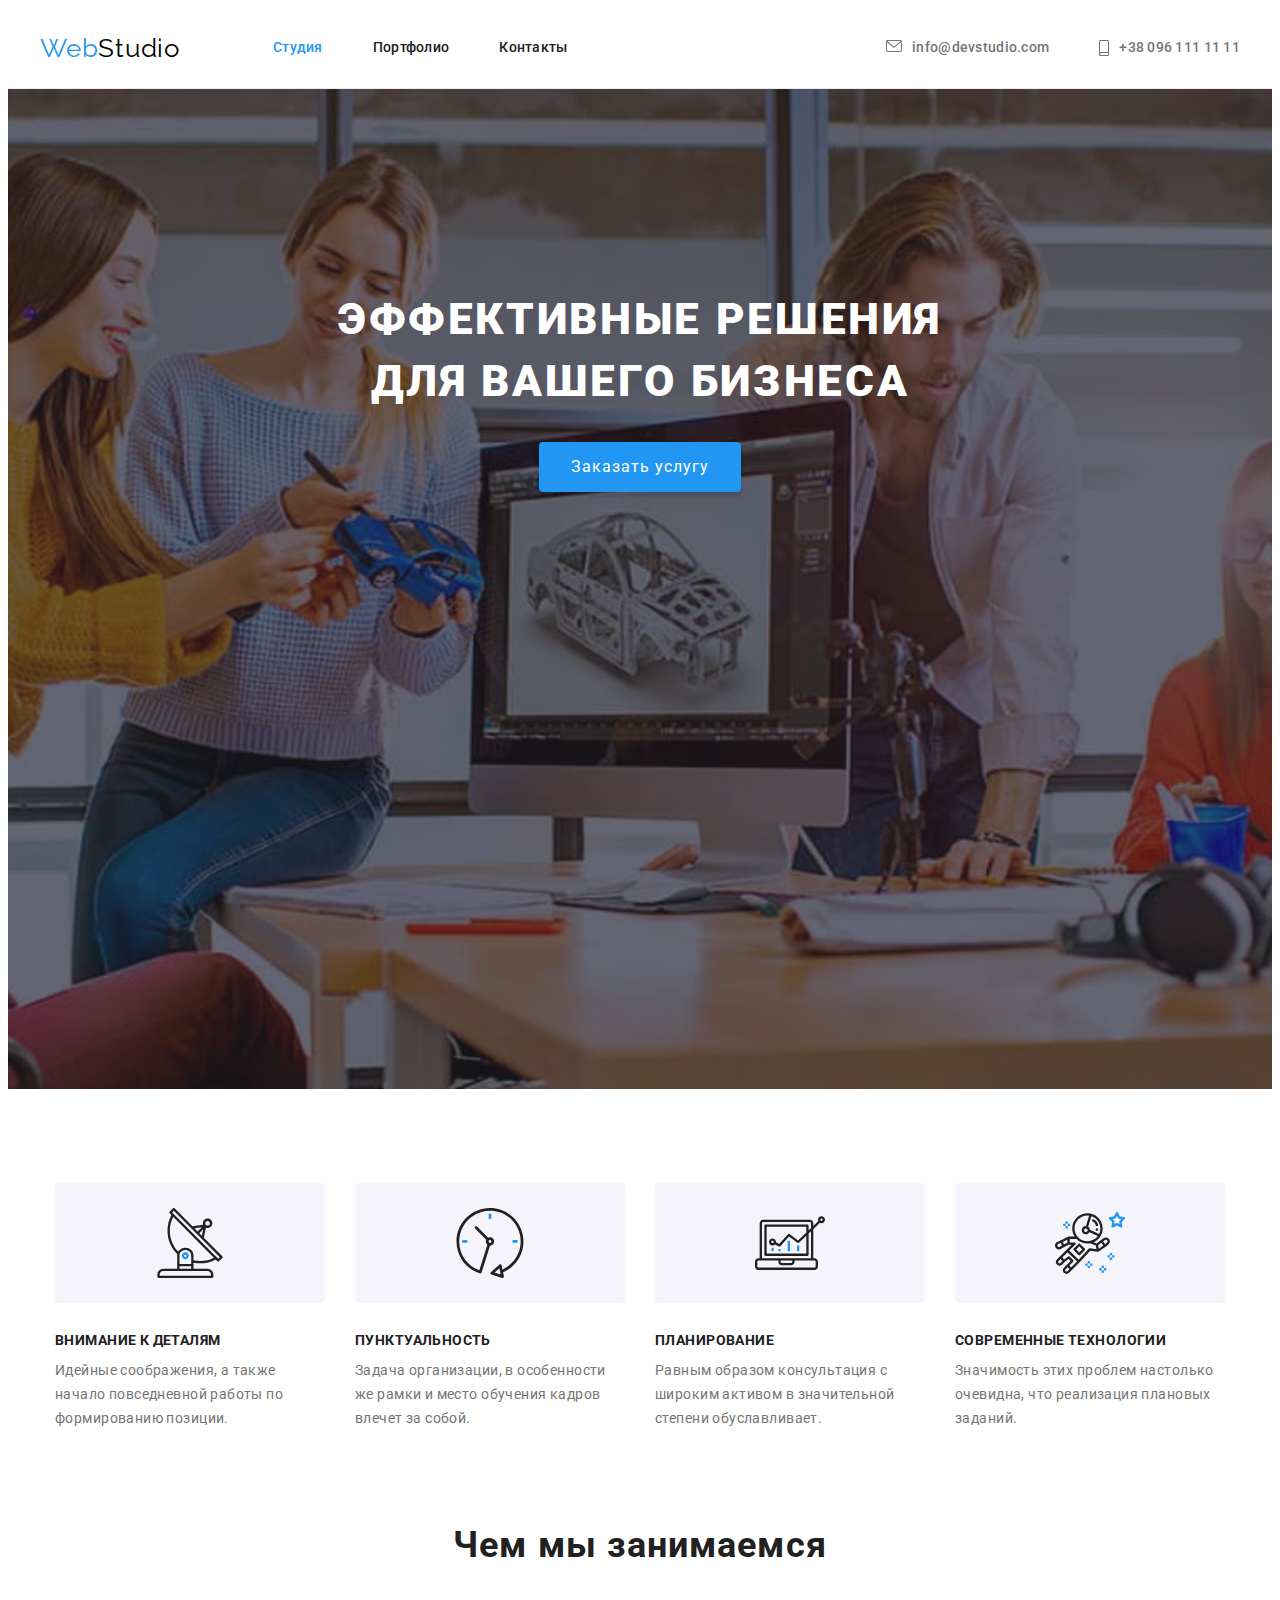
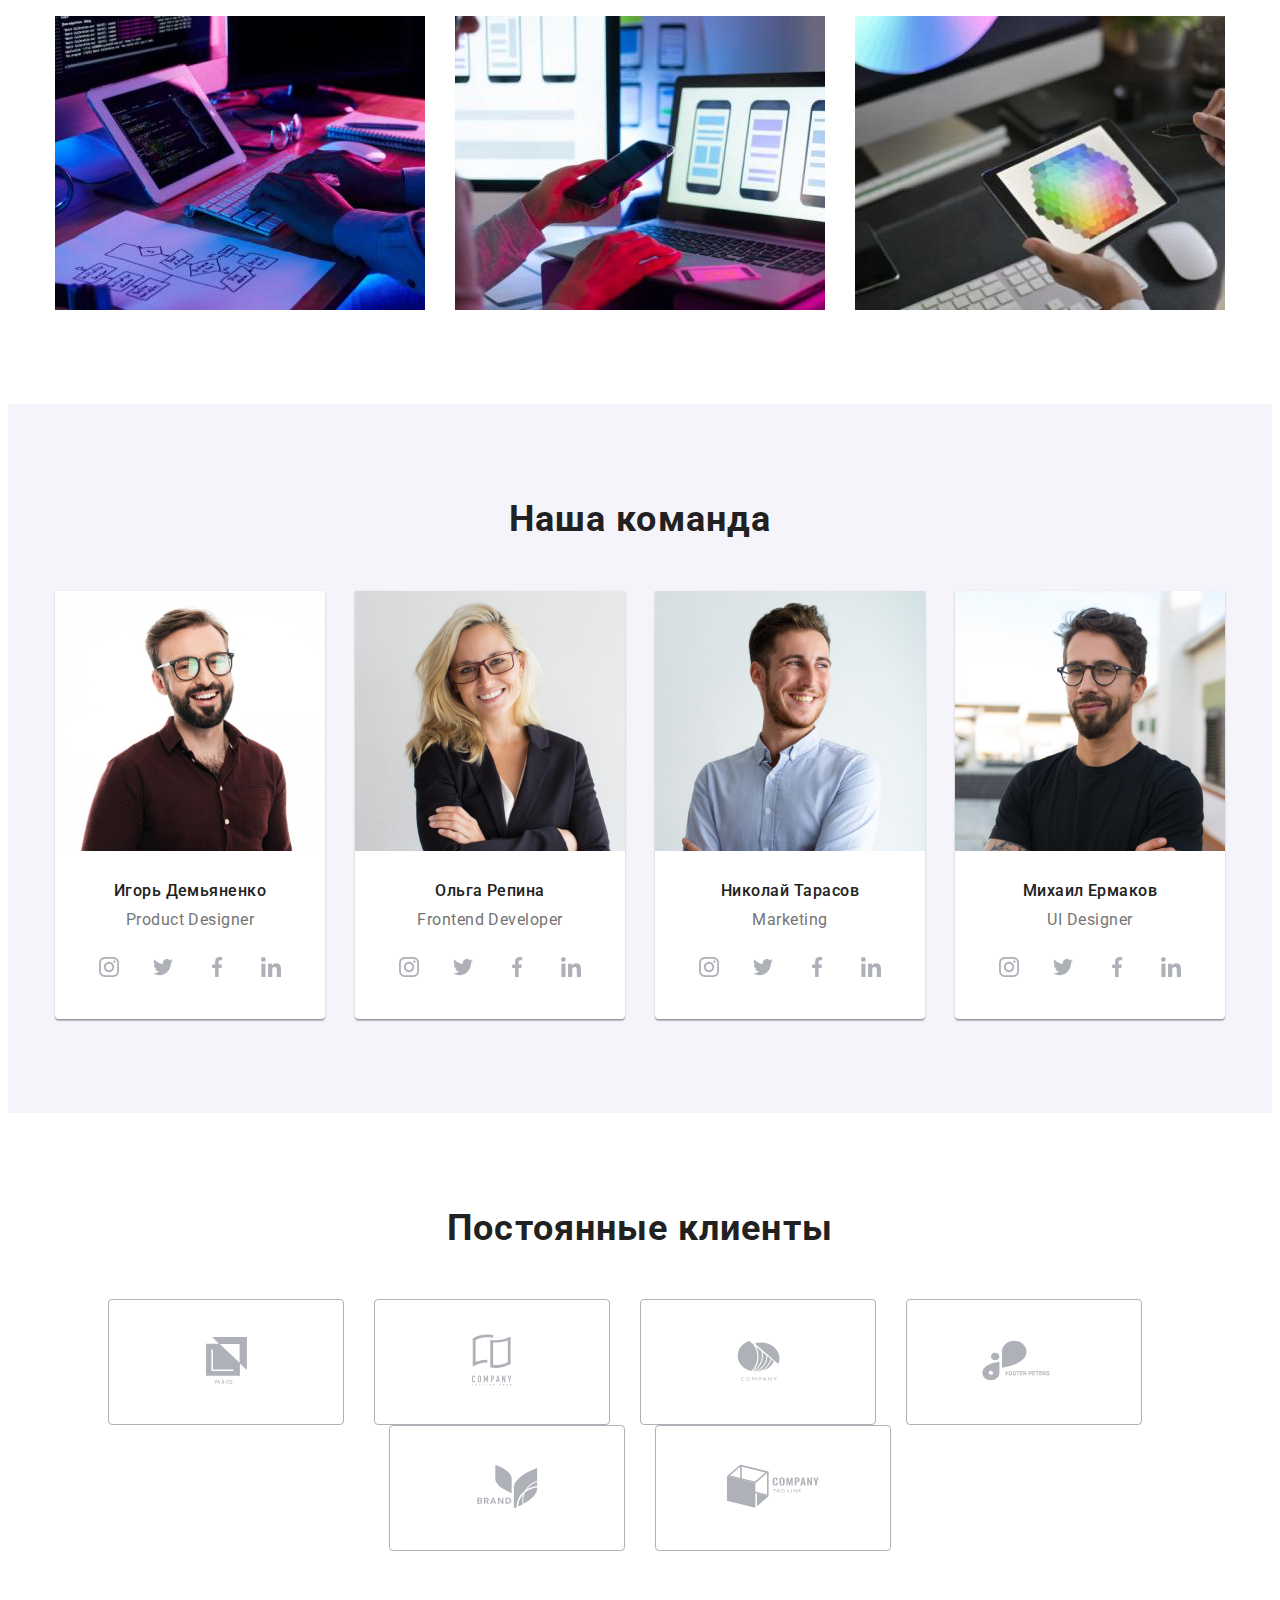
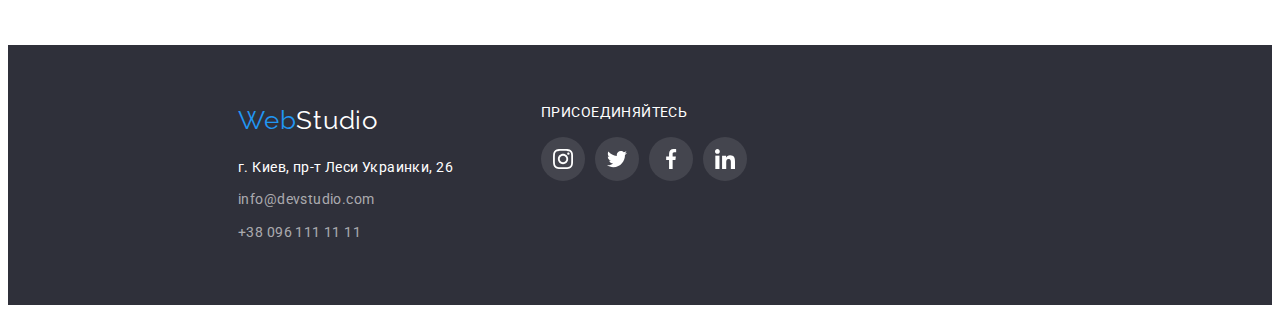
==== commit c6ec0968: "исправляет ошибку в размерах svg" ====
--- a/index.html
+++ b/index.html
@@ -266,38 +266,38 @@
             <ul class="client list">
                 <li class="clients-item margins">
                         <a href="" class="client-link link">
-                            <svg class="icon-link-clients">
-                                <use href="./images/icons.svg/symbol-defs.svg#company-1" width="41" height="47"></use>
-                            </svg>
-                        </a>
-                </li>
-                <li class="clients-item margins">
-                        <a href="" class="client-link link">
-                            <svg class="icon-link-clients">
-                                <use href="./images/icons.svg/symbol-defs.svg#company-2" width="40" height="52"></use>
-                            </svg>
-                        </a>
-                </li>
-                <li class="clients-item margins">
-                        <a href="" class="client-link link">
-                            <svg class="icon-link-clients">
-                                <use href="./images/icons.svg/symbol-defs.svg#company-3" width="43" height="41"></use>
+                            <svg class="icon-link-clients" width="41" height="47">
+                                <use href="./images/icons.svg/symbol-defs.svg#company-1"></use>
+                            </svg>
+                        </a>
+                </li>
+                <li class="clients-item margins">
+                        <a href="" class="client-link link">
+                            <svg class="icon-link-clients" width="40" height="52">
+                                <use href="./images/icons.svg/symbol-defs.svg#company-2"></use>
+                            </svg>
+                        </a>
+                </li>
+                <li class="clients-item margins">
+                        <a href="" class="client-link link">
+                            <svg class="icon-link-clients" width="43" height="41">
+                                <use href="./images/icons.svg/symbol-defs.svg#company-3"></use>
                             </svg>
                         </a>
                     </div>
                 </li>
                 <li class="clients-item margins">
                         <a href="" class="client-link link">
-                            <svg class="icon-link-clients">
-                                <use href="./images/icons.svg/symbol-defs.svg#company-4" width="84" height="41"></use>
+                            <svg class="icon-link-clients" width="84" height="41">
+                                <use href="./images/icons.svg/symbol-defs.svg#company-4"></use>
                             </svg>
                         </a>
                 </li>
                 <li class="clients-item margins">
                         <a href="" class="client-link link">
                             <div class="client-icon-box"></div>
-                            <svg class="icon-link-clients">
-                                <use href="./images/icons.svg/symbol-defs.svg#company-5" width="63" height="45"></use>
+                            <svg class="icon-link-clients" width="63" height="45">
+                                <use href="./images/icons.svg/symbol-defs.svg#company-5"></use>
                             </svg>
                             </div>
                         </a>
@@ -305,8 +305,8 @@
                 <li class="clients-item margins">
                     <div class="client-icon-box">
                         <a href="" class="client-link link">
-                            <svg class="icon-link-clients">
-                                <use href="./images/icons.svg/symbol-defs.svg#company-6" width="94" height="44"></use>
+                            <svg class="icon-link-clients" width="94" height="44">
+                                <use href="./images/icons.svg/symbol-defs.svg#company-6"></use>
                             </svg>
                         </a>
                     </div>
--- a/css/styles.css
+++ b/css/styles.css
@@ -36,6 +36,7 @@
   --background-color: #e5e5e5;
   --hero-footer-background: #2f303a;
   --radio-button-section-background: #f5f4fa;
+  --border-color: #eeeeee;
   --icon-color: #afb1b8;
   --footer-contact-link-color: rgba(255, 255, 255, 0.6);
   --logo-top-color: #000000;
@@ -300,23 +301,6 @@
   background: var(--radio-button-section-background);
   border-radius: 4px;
 }
-/* 
-.advantages-item::before {
-  content: "";
-  width: 270px;
-  height: 120px;
-  display: block;
-  background-size: contain;
-  background-position: center;
-  background-repeat: no-repeat;
-  background: var(--radio-button-section-background);
-  border-radius: 4px;
-} */
-
-/* .icon-attention::before {
-  background-image: url(./images/icons.svg/symbol-defs.svg#facebook);
-  background-repeat: no-repeat;
-} */
 
 .advantages-item {
   width: 270px;
@@ -492,27 +476,17 @@
 }
 
 .icon-link-clients {
-  display: flex;
-  justify-content: center;
-  align-items: center;
-}
-
-.client-link {
-  display: block;
-}
-
-.icon-link-clients {
   fill: var(--icon-color);
-}
-
-.client-link:hover,
-.client-link:focus {
-  color: var(--accent-color);
 }
 
 .icon-link-clients:hover,
 .icon-link-clients:focus {
   fill: currentColor;
+}
+
+.client-link:hover,
+.client-link:focus {
+  color: var(--accent-color);
 }
 
 /* ======== END OUR TEAM SECTION ======== */
@@ -648,12 +622,6 @@
   width: 370px;
   margin-right: 30px;
   margin-bottom: 30px;
-}
-
-.portfolio-link:hover,
-.portfolio-link:focus {
-  background: var(--accent-color);
-  color: var(--h1-button-text-color);
 }
 
 /* .portfolio-link:hover,
@@ -674,7 +642,7 @@
 
 .description {
   padding: 20px 24px;
-  border: 1px solid #eeeeee;
+  border: 1px solid var(--border-color);
   border-top: none;
 }
 
@@ -694,10 +662,13 @@
   color: var(--secondary-text-color);
 }
 
-/* width: 1200px;
-  padding-left: 15px;
-  padding-right: 15px;
-  margin-left: auto;
-  margin-right: auto; */
+.portfolio-item:hover,
+.portfolio-item:focus {
+  background: var(--h1-button-text-color);
+  border: 1px solid var(--border-color);
+  box-sizing: border-box;
+  box-shadow: 0px 1px 1px rgba(0, 0, 0, 0.12), 0px 4px 4px rgba(0, 0, 0, 0.06),
+    1px 4px 6px rgba(0, 0, 0, 0.16);
+}
 
 /* ======== Portfolio section END ======== */
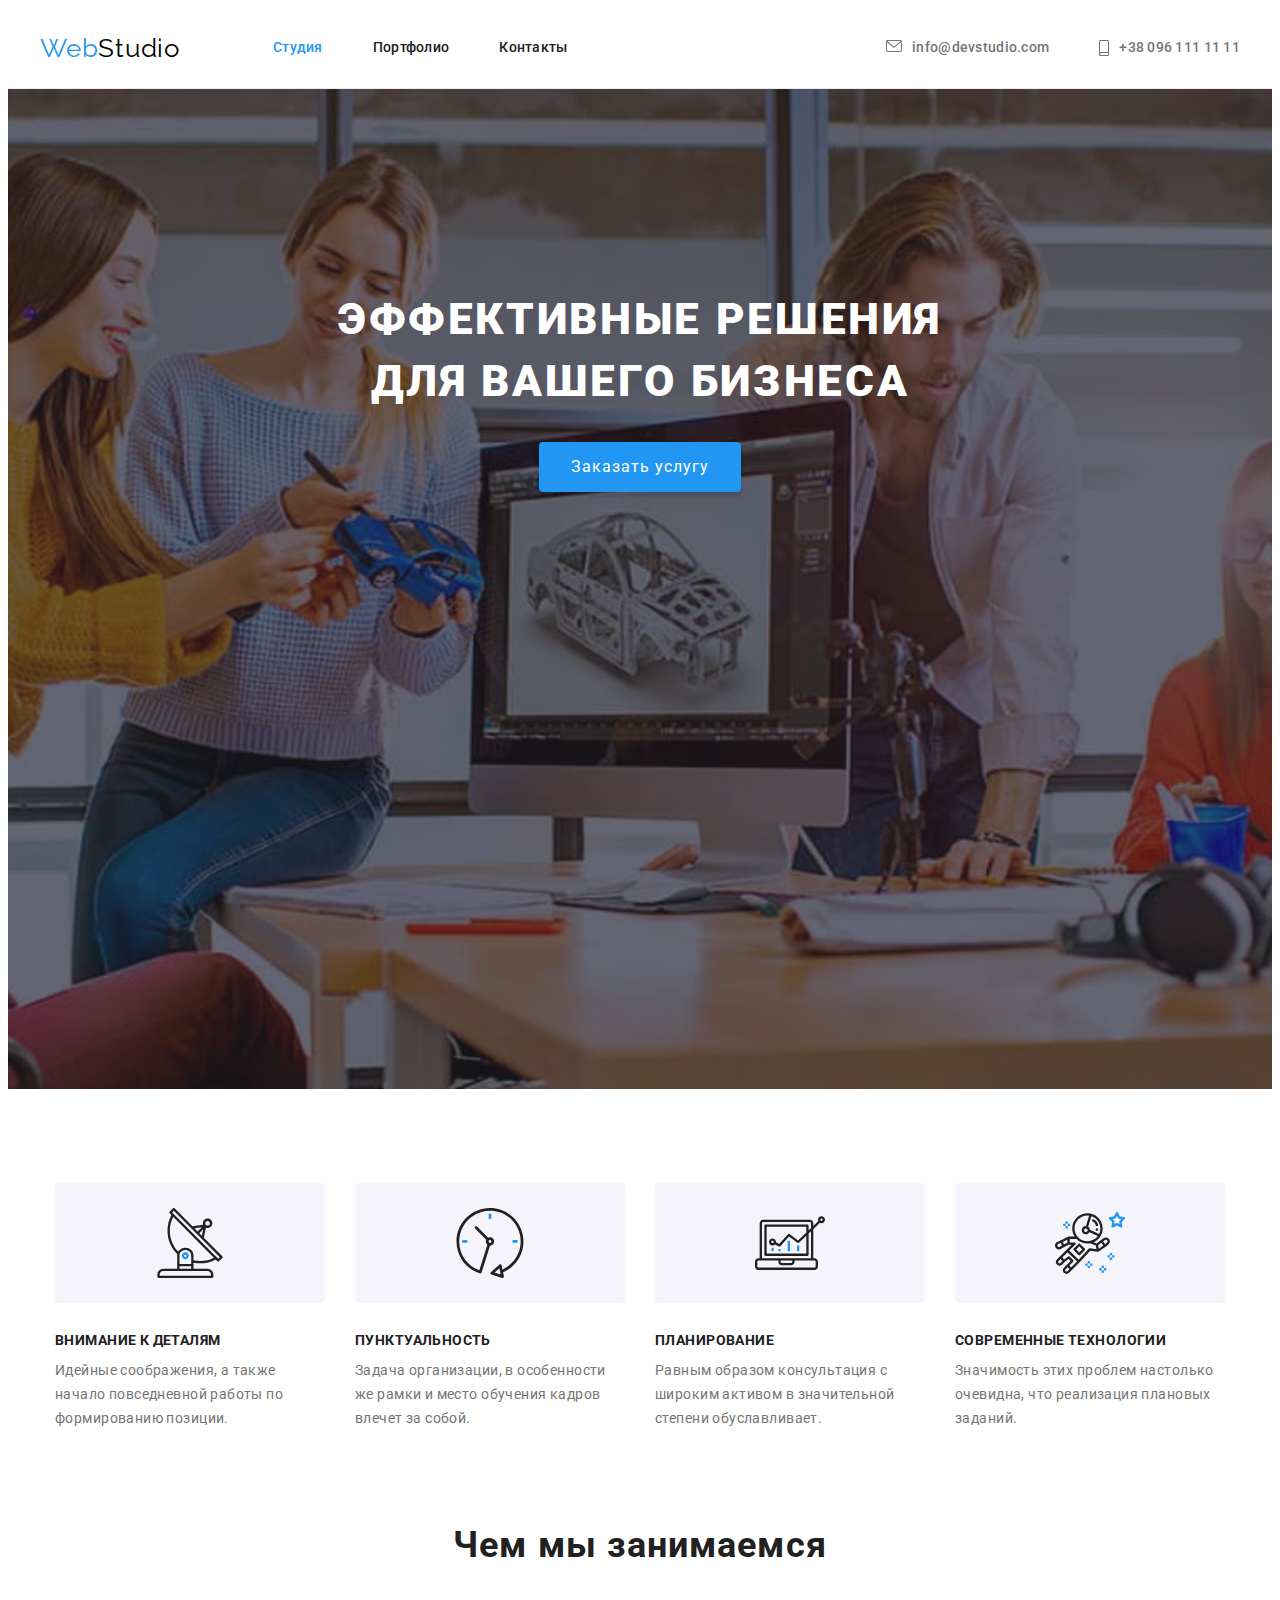
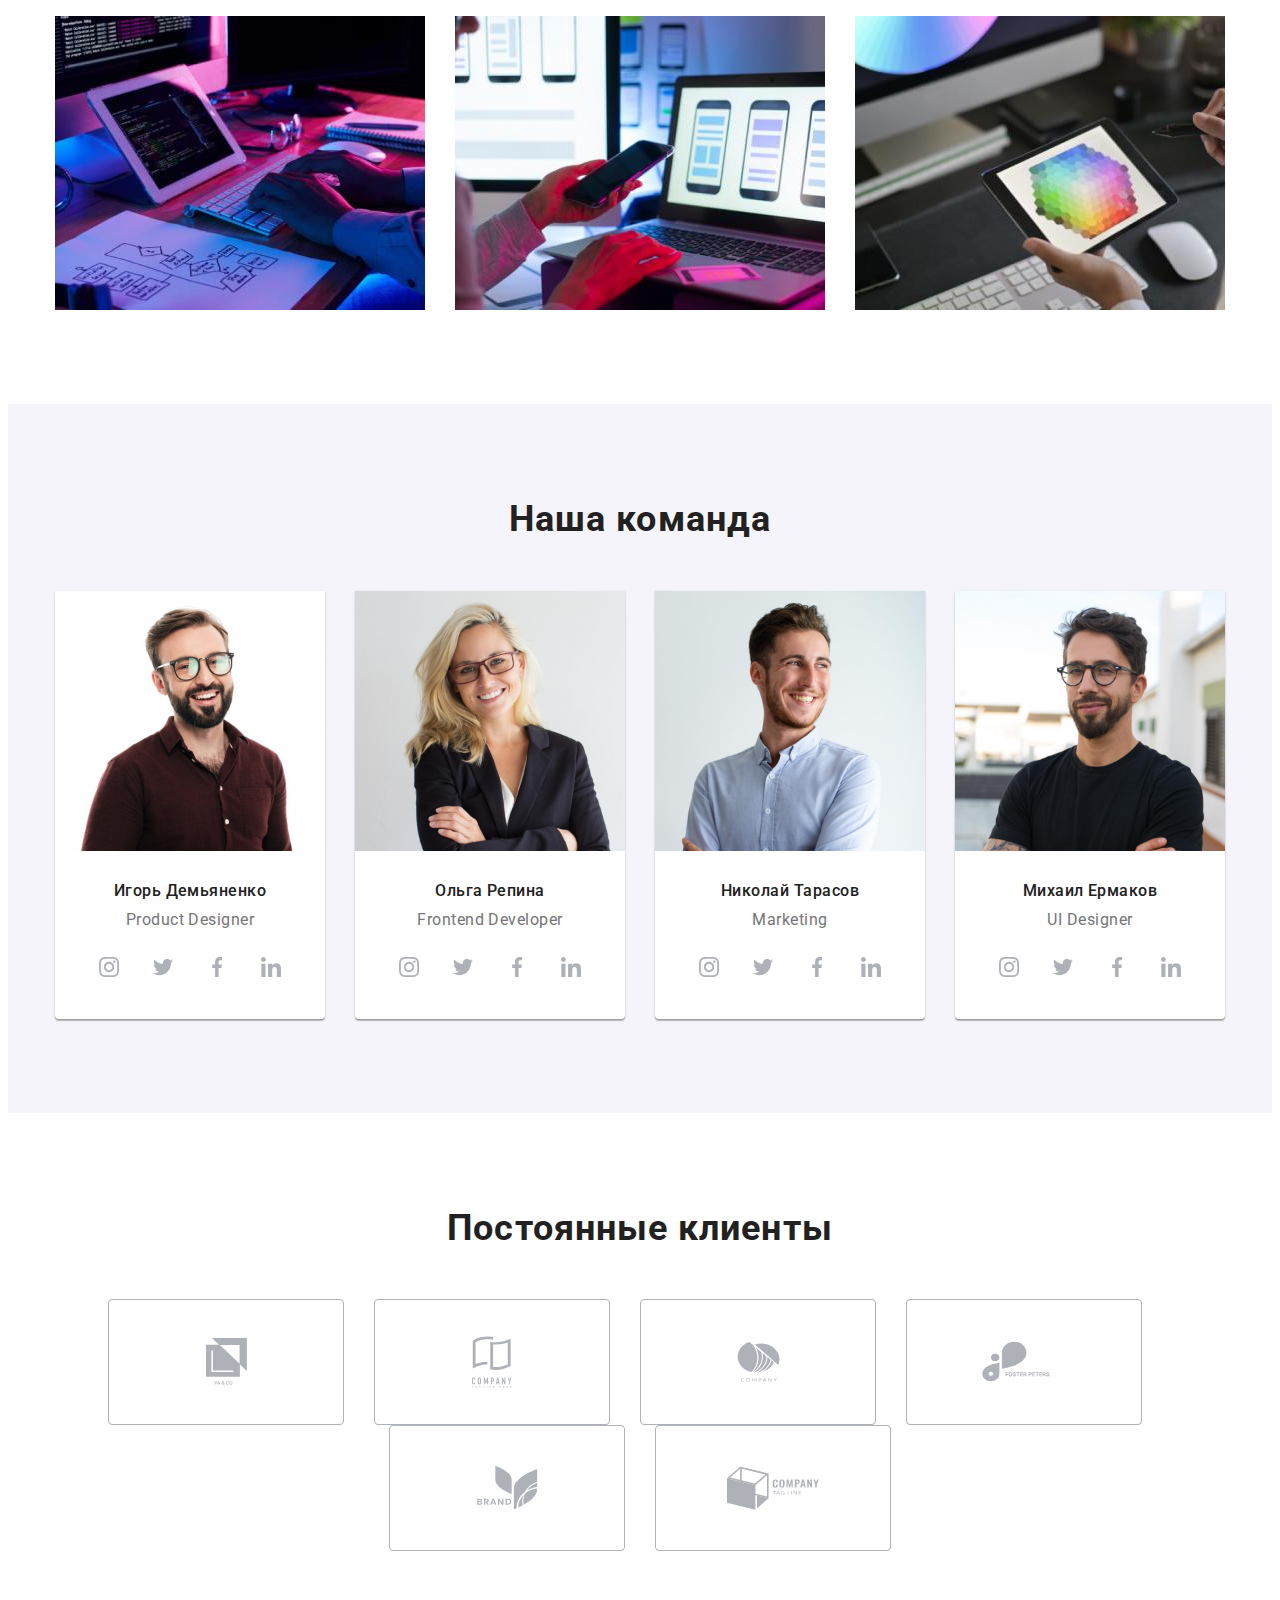
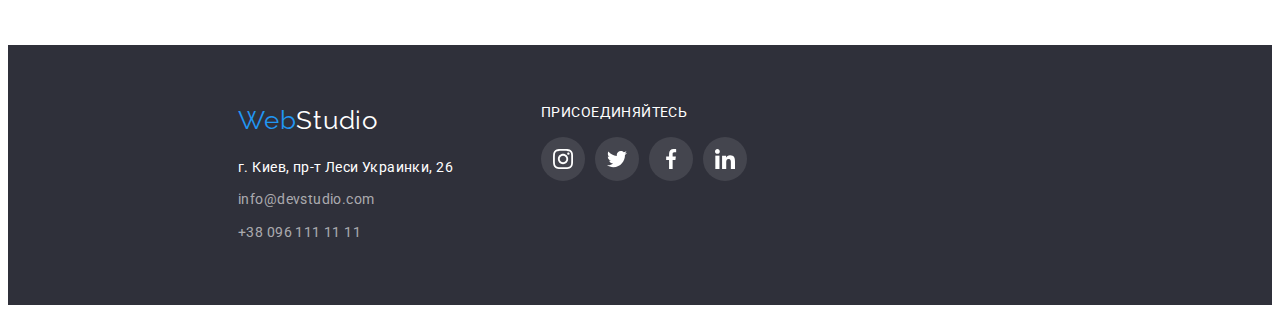
==== commit e05d96af: "Исправляет ошибки в коде после проверки" ====
--- a/index.html
+++ b/index.html
@@ -200,23 +200,23 @@
                                 <ul class="social-list">
                                     <li class="social-list-item">
                                         <a href="" class="social-list-link link">
-                                            <svg class="social-list-icon">
-                                                <use href="./images/icons.svg/symbol-defs.svg#instagram" width="20px" height="20px"></use>
-                                            </svg>
-                                        </a>
-                                        <a href="" class="social-list-link link">
-                                            <svg class="social-list-icon">
-                                                <use href="./images/icons.svg/symbol-defs.svg#twitter" width="20px" height="20px"></use>
-                                            </svg>
-                                        </a>
-                                        <a href="" class="social-list-link link">
-                                            <svg class="social-list-icon">
-                                                <use href="./images/icons.svg/symbol-defs.svg#facebook" width="20px" height="20px"></use>
-                                            </svg>
-                                        </a>
-                                        <a href="" class="social-list-link link">
-                                            <svg class="social-list-icon">
-                                                <use href="./images/icons.svg/symbol-defs.svg#linkedin" width="20px" height="20px"></use>
+                                            <svg class="social-list-icon" width="20px" height="20px">
+                                                <use href="./images/icons.svg/symbol-defs.svg#instagram"></use>
+                                            </svg>
+                                        </a>
+                                        <a href="" class="social-list-link link">
+                                            <svg class="social-list-icon">
+                                                <use href="./images/icons.svg/symbol-defs.svg#twitter"></use>
+                                            </svg>
+                                        </a>
+                                        <a href="" class="social-list-link link">
+                                            <svg class="social-list-icon" width="20px" height="20px">
+                                                <use href="./images/icons.svg/symbol-defs.svg#facebook"></use>
+                                            </svg>
+                                        </a>
+                                        <a href="" class="social-list-link link">
+                                            <svg class="social-list-icon" width="20px" height="20px">
+                                                <use href="./images/icons.svg/symbol-defs.svg#linkedin"></use>
                                             </svg>
                                         </a>
                                     </li>
@@ -284,7 +284,6 @@
                                 <use href="./images/icons.svg/symbol-defs.svg#company-3"></use>
                             </svg>
                         </a>
-                    </div>
                 </li>
                 <li class="clients-item margins">
                         <a href="" class="client-link link">
@@ -299,7 +298,6 @@
                             <svg class="icon-link-clients" width="63" height="45">
                                 <use href="./images/icons.svg/symbol-defs.svg#company-5"></use>
                             </svg>
-                            </div>
                         </a>
                 </li>
                 <li class="clients-item margins">
--- a/css/styles.css
+++ b/css/styles.css
@@ -464,7 +464,7 @@
   margin-top: 50px;
 }
 
-.clients-item {
+.client-link {
   display: flex;
   justify-content: center;
   align-items: center;
@@ -487,6 +487,7 @@
 .client-link:hover,
 .client-link:focus {
   color: var(--accent-color);
+  border-color: var(--accent-color);
 }
 
 /* ======== END OUR TEAM SECTION ======== */
@@ -592,6 +593,9 @@
 .r-button:focus {
   background: var(--accent-color);
   color: var(--h1-button-text-color);
+  box-shadow: 0px 3px 1px rgba(0, 0, 0, 0.1), 0px 1px 2px rgba(0, 0, 0, 0.08),
+    0px 2px 2px rgba(0, 0, 0, 0.12);
+  border-radius: 4px;
 }
 
 .r-button .link:active,
@@ -623,14 +627,6 @@
   margin-right: 30px;
   margin-bottom: 30px;
 }
-
-/* .portfolio-link:hover,
-.portfolio-link:focus {
-  color: #2196f3;
-  border: 1px solid #eeeeee;
-  box-shadow: 0px 1px 1px rgba(0, 0, 0, 0.12), 0px 4px 4px rgba(0, 0, 0, 0.06),
-    1px 4px 6px rgba(0, 0, 0, 0.16);
-} */
 
 .portfolio-item:nth-child(3n) {
   margin-right: 0;
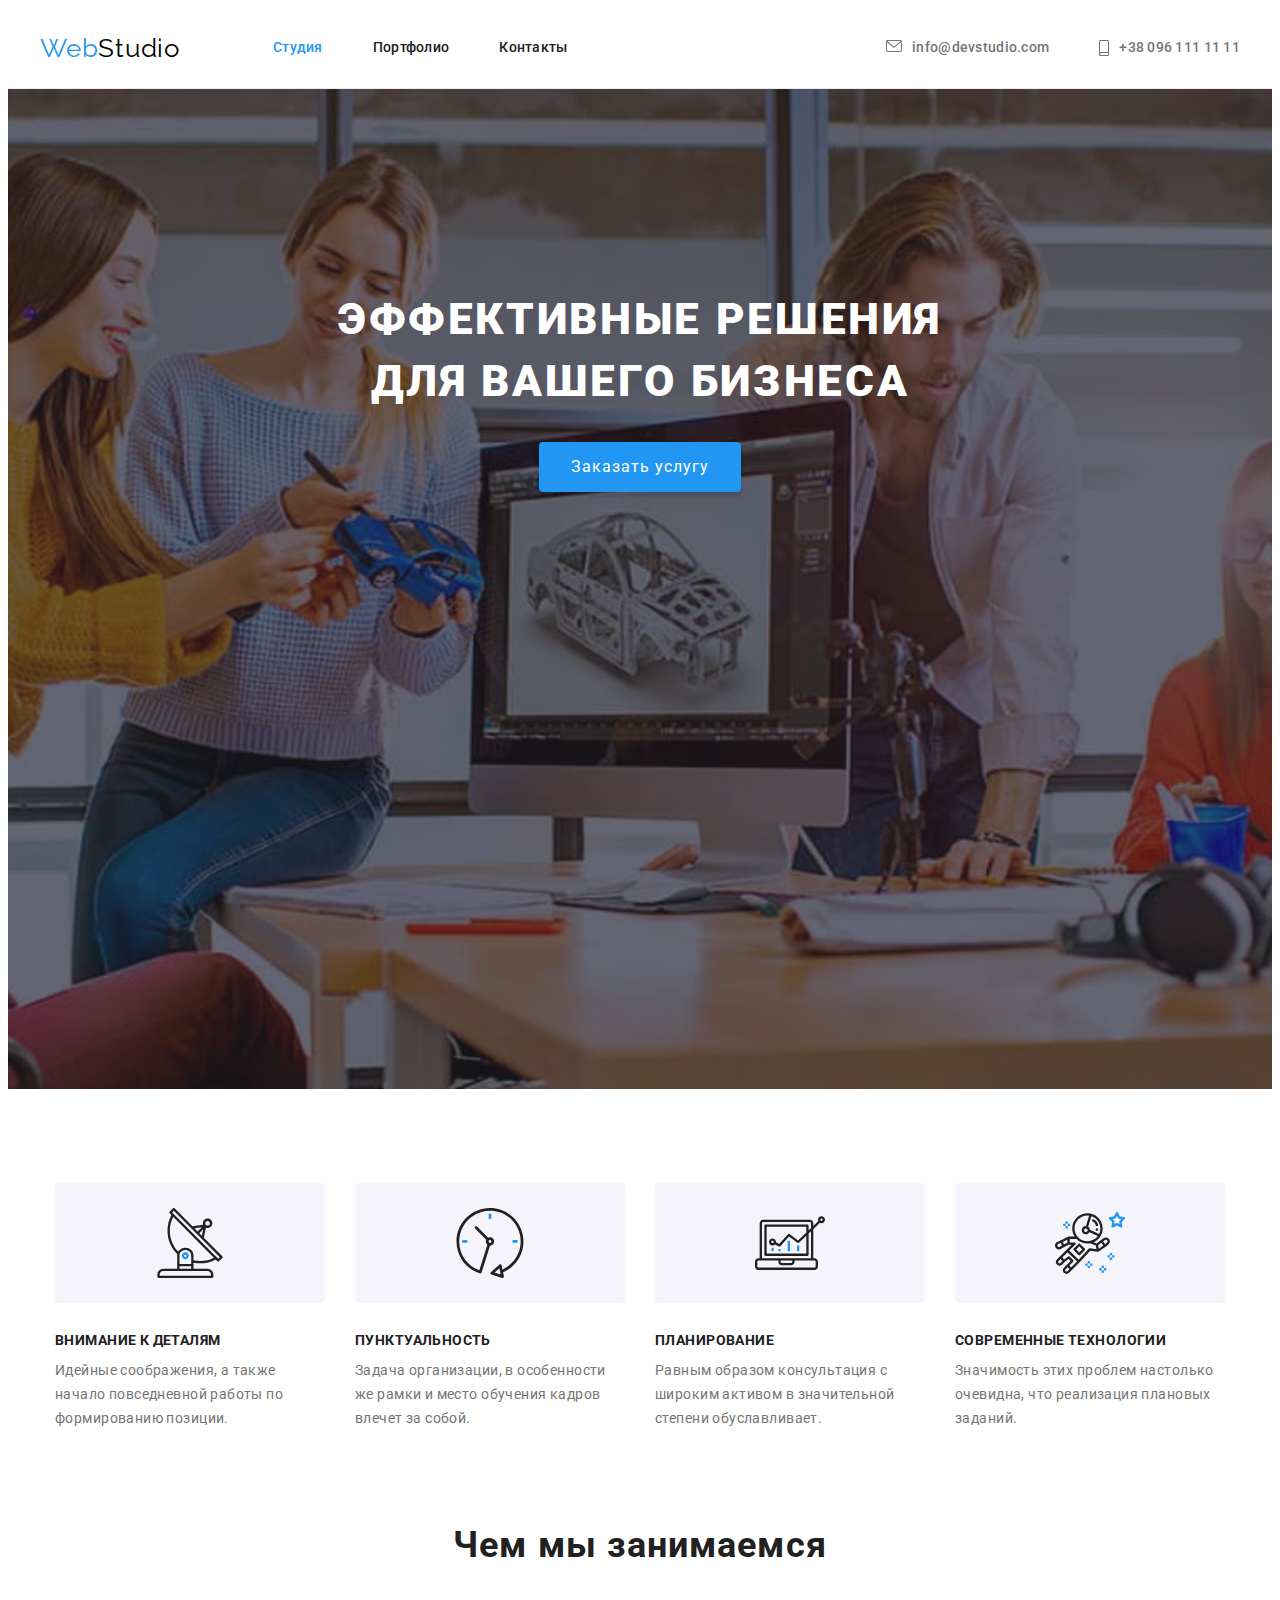
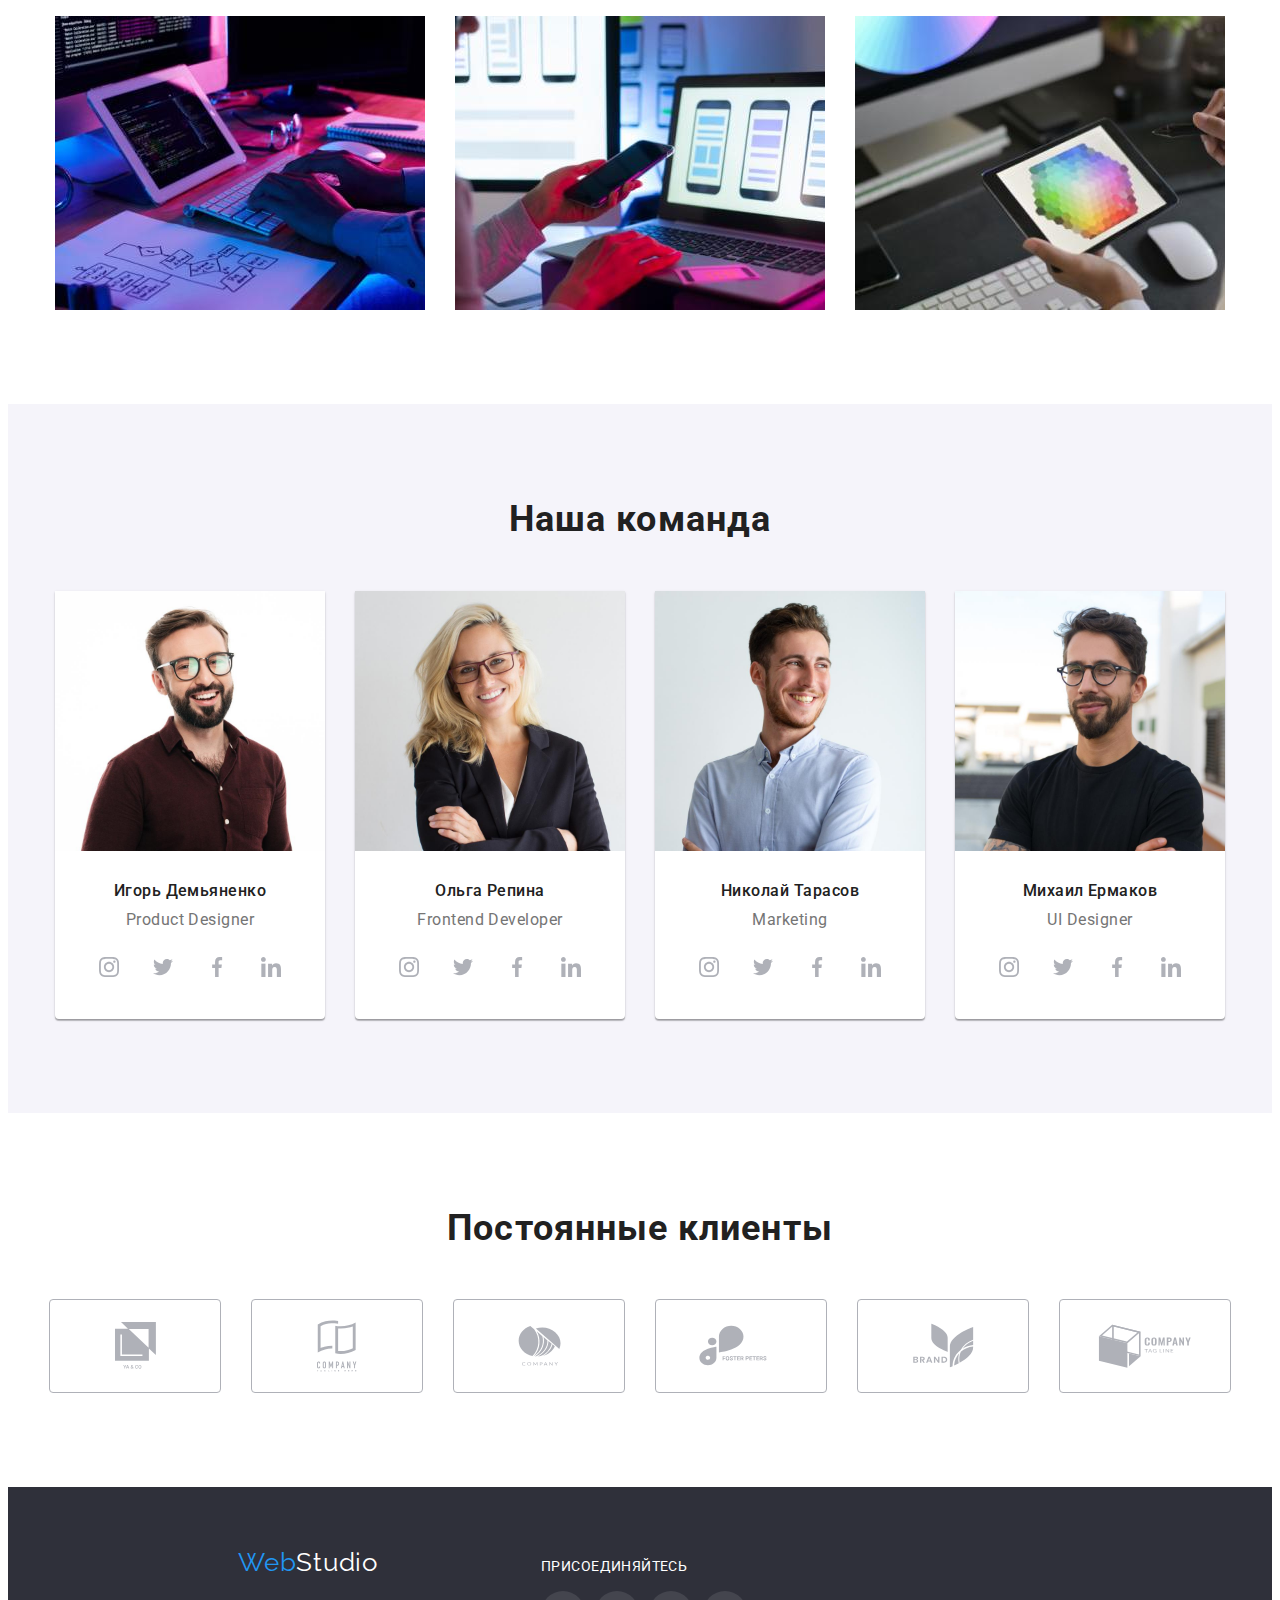
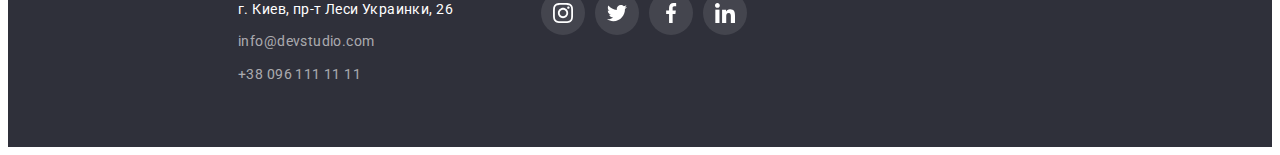
==== commit d475fb87: "Исправляет недочеты" ====
--- a/index.html
+++ b/index.html
@@ -133,26 +133,32 @@
                                 <h3 class="team-title-name team-text">Игорь Демьяненко</h3>
                                 <p class="team-description team-text" lang="en">Product Designer</p>
 
-                                <ul class="social-list list">
+                                <ul class="social-list">
+                                    <li class="social-list-item">
+                                        <a href="" class="social-list-link link">
+                                            <svg class="social-list-icon" width="20px" height="20px">
+                                                <use href="./images/icons.svg/symbol-defs.svg#instagram"></use>
+                                            </svg>
+                                        </a>
+                                    </li>
                                     <li class="social-list-item">
                                         <a href="" class="social-list-link link">
                                             <svg class="social-list-icon">
-                                                <use href="./images/icons.svg/symbol-defs.svg#instagram" width="20px" height="20px"></use>
-                                            </svg>                                          
-                                        </a>
-                                        <a href="" class="social-list-link link">
-                                            <svg class="social-list-icon">
-                                                <use href="./images/icons.svg/symbol-defs.svg#twitter" width="20px" height="20px"></use>
-                                            </svg>
-                                        </a>
-                                        <a href="" class="social-list-link link">
-                                            <svg class="social-list-icon">
-                                                <use href="./images/icons.svg/symbol-defs.svg#facebook" width="20px" height="20px"></use>
-                                            </svg>
-                                        </a>
-                                        <a href="" class="social-list-link link">
-                                            <svg class="social-list-icon">
-                                                <use href="./images/icons.svg/symbol-defs.svg#linkedin" width="20px" height="20px"></use>
+                                                <use href="./images/icons.svg/symbol-defs.svg#twitter"></use>
+                                            </svg>
+                                        </a>
+                                    </li>
+                                    <li class="social-list-item">
+                                        <a href="" class="social-list-link link">
+                                            <svg class="social-list-icon" width="20px" height="20px">
+                                                <use href="./images/icons.svg/symbol-defs.svg#facebook"></use>
+                                            </svg>
+                                        </a>
+                                    </li>
+                                    <li class="social-list-item">
+                                        <a href="" class="social-list-link link">
+                                            <svg class="social-list-icon" width="20px" height="20px">
+                                                <use href="./images/icons.svg/symbol-defs.svg#linkedin"></use>
                                             </svg>
                                         </a>
                                     </li>
@@ -168,23 +174,29 @@
                                 <ul class="social-list">
                                     <li class="social-list-item">
                                         <a href="" class="social-list-link link">
+                                            <svg class="social-list-icon" width="20px" height="20px">
+                                                <use href="./images/icons.svg/symbol-defs.svg#instagram"></use>
+                                            </svg>
+                                        </a>
+                                    </li>
+                                    <li class="social-list-item">
+                                        <a href="" class="social-list-link link">
                                             <svg class="social-list-icon">
-                                                <use href="./images/icons.svg/symbol-defs.svg#instagram" width="20px" height="20px"></use>
-                                            </svg>
-                                        </a>
-                                        <a href="" class="social-list-link link">
-                                            <svg class="social-list-icon">
-                                                <use href="./images/icons.svg/symbol-defs.svg#twitter" width="20px" height="20px"></use>
-                                            </svg>
-                                        </a>
-                                        <a href="" class="social-list-link link">
-                                            <svg class="social-list-icon">
-                                                <use href="./images/icons.svg/symbol-defs.svg#facebook" width="20px" height="20px"></use>
-                                            </svg>
-                                        </a>
-                                        <a href="" class="social-list-link link">
-                                            <svg class="social-list-icon">
-                                                <use href="./images/icons.svg/symbol-defs.svg#linkedin" width="20px" height="20px"></use>
+                                                <use href="./images/icons.svg/symbol-defs.svg#twitter"></use>
+                                            </svg>
+                                        </a>
+                                    </li>
+                                    <li class="social-list-item">
+                                        <a href="" class="social-list-link link">
+                                            <svg class="social-list-icon" width="20px" height="20px">
+                                                <use href="./images/icons.svg/symbol-defs.svg#facebook"></use>
+                                            </svg>
+                                        </a>
+                                    </li>
+                                    <li class="social-list-item">
+                                        <a href="" class="social-list-link link">
+                                            <svg class="social-list-icon" width="20px" height="20px">
+                                                <use href="./images/icons.svg/symbol-defs.svg#linkedin"></use>
                                             </svg>
                                         </a>
                                     </li>
@@ -204,16 +216,22 @@
                                                 <use href="./images/icons.svg/symbol-defs.svg#instagram"></use>
                                             </svg>
                                         </a>
+                                    </li>
+                                    <li class="social-list-item">
                                         <a href="" class="social-list-link link">
                                             <svg class="social-list-icon">
                                                 <use href="./images/icons.svg/symbol-defs.svg#twitter"></use>
                                             </svg>
                                         </a>
+                                    </li>
+                                    <li class="social-list-item">
                                         <a href="" class="social-list-link link">
                                             <svg class="social-list-icon" width="20px" height="20px">
                                                 <use href="./images/icons.svg/symbol-defs.svg#facebook"></use>
                                             </svg>
                                         </a>
+                                    </li>
+                                    <li class="social-list-item">
                                         <a href="" class="social-list-link link">
                                             <svg class="social-list-icon" width="20px" height="20px">
                                                 <use href="./images/icons.svg/symbol-defs.svg#linkedin"></use>
@@ -232,23 +250,29 @@
                                 <ul class="social-list">
                                     <li class="social-list-item">
                                         <a href="" class="social-list-link link">
+                                            <svg class="social-list-icon" width="20px" height="20px">
+                                                <use href="./images/icons.svg/symbol-defs.svg#instagram"></use>
+                                            </svg>
+                                        </a>
+                                    </li>
+                                    <li class="social-list-item">
+                                        <a href="" class="social-list-link link">
                                             <svg class="social-list-icon">
-                                                <use href="./images/icons.svg/symbol-defs.svg#instagram" width="20px" height="20px"></use>
-                                            </svg>
-                                        </a>
-                                        <a href="" class="social-list-link link">
-                                            <svg class="social-list-icon">
-                                                <use href="./images/icons.svg/symbol-defs.svg#twitter" width="20px" height="20px"></use>
-                                            </svg>
-                                        </a>
-                                        <a href="" class="social-list-link link">
-                                            <svg class="social-list-icon">
-                                                <use href="./images/icons.svg/symbol-defs.svg#facebook" width="20px" height="20px"></use>
-                                            </svg>
-                                        </a>
-                                        <a href="" class="social-list-link link">
-                                            <svg class="social-list-icon">
-                                                <use href="./images/icons.svg/symbol-defs.svg#linkedin" width="20px" height="20px"></use>
+                                                <use href="./images/icons.svg/symbol-defs.svg#twitter"></use>
+                                            </svg>
+                                        </a>
+                                    </li>
+                                    <li class="social-list-item">
+                                        <a href="" class="social-list-link link">
+                                            <svg class="social-list-icon" width="20px" height="20px">
+                                                <use href="./images/icons.svg/symbol-defs.svg#facebook"></use>
+                                            </svg>
+                                        </a>
+                                    </li>
+                                    <li class="social-list-item">
+                                        <a href="" class="social-list-link link">
+                                            <svg class="social-list-icon" width="20px" height="20px">
+                                                <use href="./images/icons.svg/symbol-defs.svg#linkedin"></use>
                                             </svg>
                                         </a>
                                     </li>
@@ -342,16 +366,22 @@
                                 <use href="./images/icons.svg/symbol-defs.svg#instagram" width="20px" height="20px"></use>
                             </svg>
                         </a>
+                    </li>
+                    <li class="social-list-item">
                         <a href="" class="social-list-link footer-social-link link">
                             <svg class="social-list-icon footer-social-icon">
                                 <use href="./images/icons.svg/symbol-defs.svg#twitter" width="20px" height="20px"></use>
                             </svg>
                         </a>
+                    </li>
+                    <li class="social-list-item">
                         <a href="" class="social-list-link footer-social-link link">
                             <svg class="social-list-icon footer-social-icon">
                                 <use href="./images/icons.svg/symbol-defs.svg#facebook" width="20px" height="20px"></use>
                             </svg>
                         </a>
+                    </li>
+                    <li class="social-list-item">
                         <a href="" class="social-list-link footer-social-link link">
                             <svg class="social-list-icon footer-social-icon">
                                 <use href="./images/icons.svg/symbol-defs.svg#linkedin" width="20px" height="20px"></use>
--- a/css/styles.css
+++ b/css/styles.css
@@ -407,6 +407,9 @@
 }
 
 .social-list {
+  display: flex;
+  align-items: center;
+  justify-content: center;
   margin-top: 16px;
   padding-left: 32px;
   padding-right: 32px;
@@ -434,6 +437,10 @@
   background-color: var(--h1-button-text-color);
 }
 
+.social-list-item:not(:last-child) {
+  margin-right: 10px;
+}
+
 .social-list-link:hover,
 .social-list-link:focus {
   background-color: var(--accent-color);
@@ -464,30 +471,34 @@
   margin-top: 50px;
 }
 
-.client-link {
+.clients-item {
   display: flex;
   justify-content: center;
   align-items: center;
   width: 170px;
   height: 92px;
-  padding: 16px 32px;
   border: 1px solid var(--icon-color);
   border-radius: 4px;
 }
 
+.client-link {
+display: flex;
+  justify-content: center;
+  align-items: center; */
+} 
+
 .icon-link-clients {
   fill: var(--icon-color);
 }
 
-.icon-link-clients:hover,
-.icon-link-clients:focus {
-  fill: currentColor;
-}
-
-.client-link:hover,
-.client-link:focus {
-  color: var(--accent-color);
+.clients-item:hover,
+.clients-item:focus {
   border-color: var(--accent-color);
+}
+
+.clients-item:hover .icon-link-clients,
+.clients-item:focus .icon-link-clients {
+  fill: var(--accent-color);
 }
 
 /* ======== END OUR TEAM SECTION ======== */
@@ -502,6 +513,7 @@
 
 .footer-container {
   display: flex;
+  align-items: baseline;
   padding: 60px 15px;
 }
 
@@ -571,10 +583,6 @@
   flex-wrap: wrap;
   justify-content: center;
 }
-
-/* .radio-button-item {
-  display: inline;
-} */
 
 .radio-button-item:not(:last-child) {
   margin-right: 8px;
@@ -661,8 +669,6 @@
 .portfolio-item:hover,
 .portfolio-item:focus {
   background: var(--h1-button-text-color);
-  border: 1px solid var(--border-color);
-  box-sizing: border-box;
   box-shadow: 0px 1px 1px rgba(0, 0, 0, 0.12), 0px 4px 4px rgba(0, 0, 0, 0.06),
     1px 4px 6px rgba(0, 0, 0, 0.16);
 }
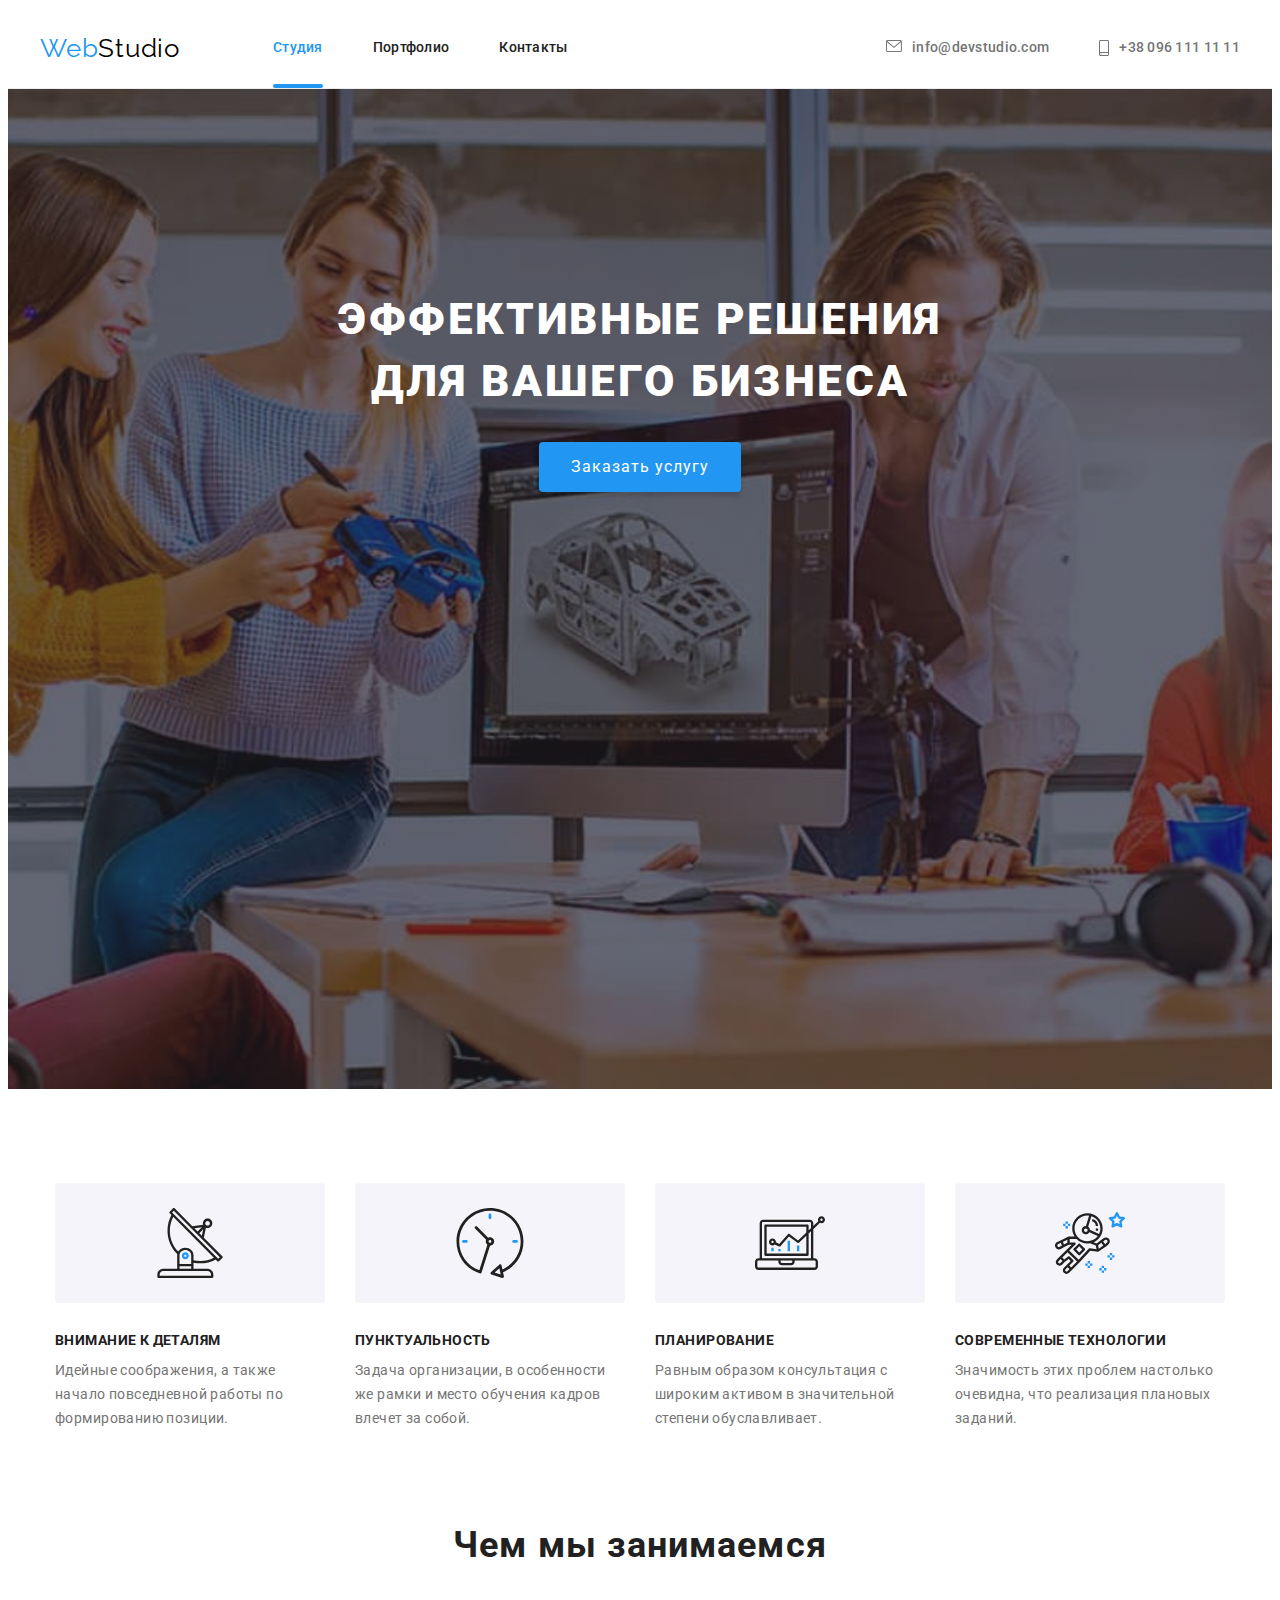
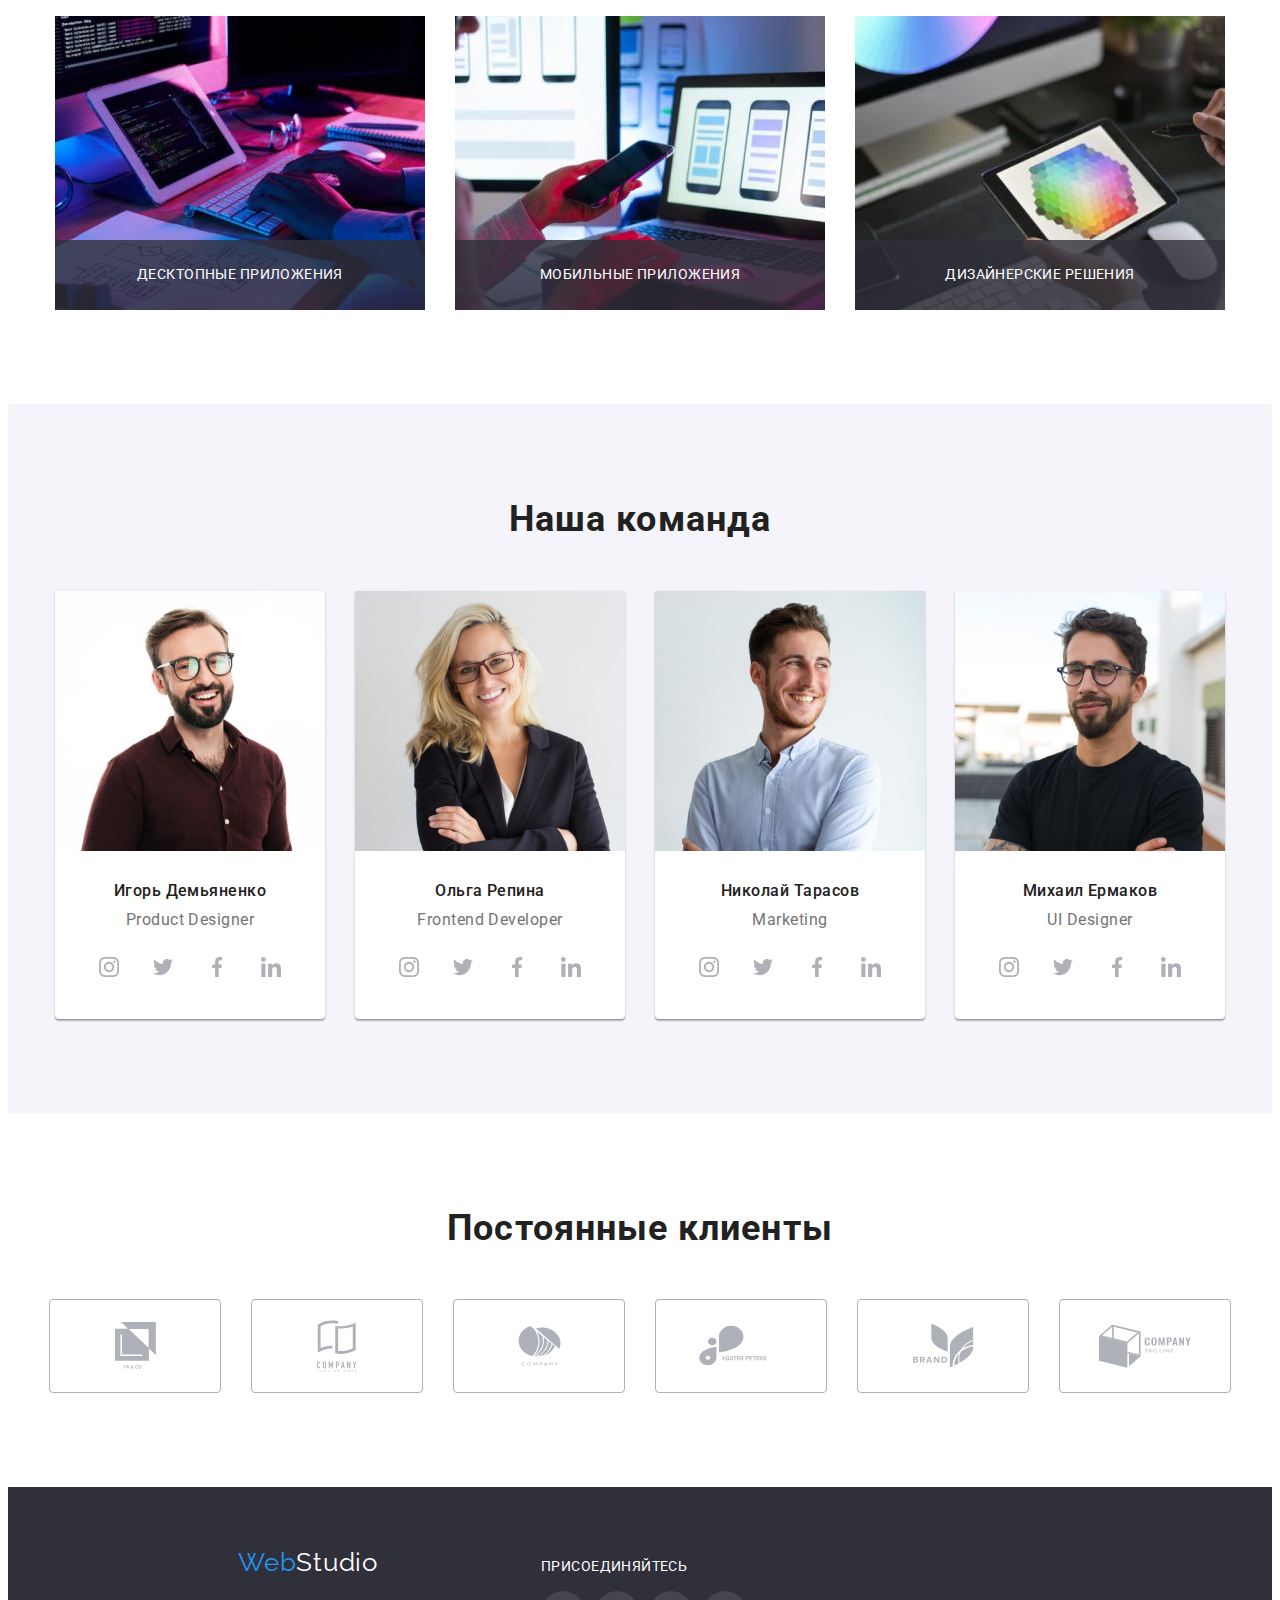
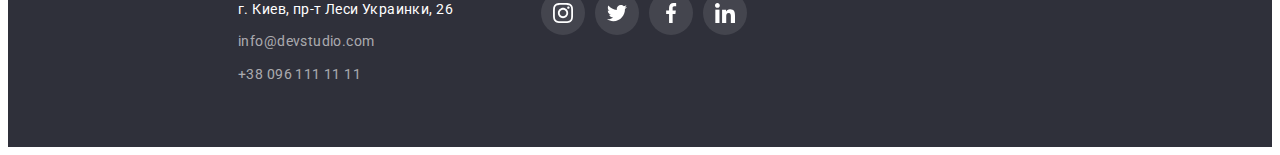
==== commit 24a50ecf: "добавляет новые елементы в коде" ====
--- a/index.html
+++ b/index.html
@@ -20,10 +20,10 @@
         <!-- Navigation section -->
         <div class="header-container container">
             <nav class="navigation">
-                <a class="logo link" lang="en" href="/">Web<span class="logo-top">Studio</span></a>
+                <a class="logo link" lang="en" href="./index.html">Web<span class="logo-top">Studio</span></a>
         
                 <ul class="menu list">
-                    <li class="menu-item current"><a class="menu-link link current" href="">Студия</a></li>
+                    <li class="menu-item current"><a class="menu-link link current" href="./index.html">Студия</a></li>
                     <li class="menu-item current"><a class="menu-link link" href="./portfolio.html">Портфолио</a></li>
                     <li class="menu-item current"><a class="menu-link link" href="">Контакты</a></li>
                 </ul>
@@ -48,7 +48,18 @@
         <section class="hero hero-background">
             <div class="container">
                 <h1 class="hero-title">Эффективные решения для вашего бизнеса</h1>
-                <button class="modal-btn buttons">Заказать услугу</button>
+
+                <button class="modal-btn buttons" data-modal-open>Заказать услугу</button>
+                <div class="backdrop is-hidden" data-modal>
+                    <div class="modal">
+                        <p></p>
+                        <button class="modal-close" data-modal-close>
+                            <svg class="modal-close-icon" width="18" height="18">
+                                <use></use>
+                            </svg>
+                        </button>
+                    </div>
+                </div>
             </div>
         </section>
 
@@ -110,12 +121,21 @@
                 <ul class="task-list list">
                     <li class="task-item margins">
                         <img src="./images/tasks/task1.jpg" alt="Чем мы занимаемся" width="370">
-                    </li>
+                        <div class="task-thumb">
+                            <p class="task-thumb-description">Десктопные приложения</p>
+                        </div>
+                        </li>
                     <li class="task-item margins">
                         <img src="./images/tasks/task2.jpg" alt="Чем мы занимаемся" width="370">
+                        <div class="task-thumb">
+                            <p class="task-thumb-description">Мобильные приложения</p>
+                        </div>
                     </li>
                     <li class="task-item margins">
                         <img src="./images/tasks/task3.jpg" alt="Чем мы занимаемся" width="370">
+                        <div class="task-thumb">
+                            <p class="task-thumb-description">Дизайнерские решения</p>
+                        </div>
                     </li>
                 </ul>
             </div>
@@ -341,7 +361,7 @@
     <footer class="footer">
         <div class="container footer-container">
             <div class="footer-details">
-                <a class="logo link" lang="en" href="/">Web<span class="logo-bottom">Studio</span></a>
+                <a class="logo link" lang="en" href="./index.html">Web<span class="logo-bottom">Studio</span></a>
 
                 <!-- Address section -->
                 <address class="address">
@@ -393,6 +413,7 @@
         </div>
     </footer>
 
+    <script src="./js/modal.js"></script>
 </body>
 
 </html>--- a/css/styles.css
+++ b/css/styles.css
@@ -143,6 +143,7 @@
 }
 
 .menu-link {
+  position: relative;
   display: block;
   font-family: var(--primary-font);
   font-weight: 500;
@@ -150,6 +151,35 @@
   letter-spacing: 0.02em;
   padding: 32px 0;
   color: var(--primary-text-color);
+  transition: color 250ms cubic-bezier(0.4, 0, 0.2, 1);
+}
+
+.navigation .menu-link:hover::after,
+.navigation .menu-link:focus::after {
+  content: "";
+  position: absolute;
+  width: 100%;
+  height: 4px;
+  display: block;
+  margin-top: 28px;
+  background-color: var(--accent-color);
+  border-radius: 2px;
+}
+
+.menu-link.current::after {
+  content: "";
+  position: absolute;
+  width: 100%;
+  height: 4px;
+  display: block;
+  margin-top: 28px;
+  background: var(--accent-color);
+  border-radius: 2px;
+}
+
+.navigation .menu-item:hover::after,
+.navigation .menu-item:focus::after {
+  transition: background-color 250ms cubic-bezier(0.4, 0, 0.2, 1);
 }
 
 .menu-item:not(:last-child) {
@@ -192,17 +222,14 @@
 .header-contact-links {
   display: flex;
   color: var(--secondary-text-color);
+
+  transition: color 250ms cubic-bezier(0.4, 0, 0.2, 1);
 }
 
 .header-contact-links:hover,
 .header-contact-links:focus {
   fill: var(--accent-color);
 }
-
-/* .email-link:hover,
-.email-link:focus {
-  color: var(--accent-color);
-} */
 
 /* ======== END CONTACTS ======== */
 /* END HEADER */
@@ -213,6 +240,7 @@
   font-family: inherit;
   font-size: var(--secondary-font-size);
   border-radius: 4px;
+  transition: color 250ms cubic-bezier(0.4, 0, 0.2, 1);
 }
 
 .button:hover,
@@ -276,6 +304,47 @@
   border: none;
 }
 
+.backdrop {
+  position: fixed;
+  left: 0px;
+  top: 0px;
+  width: 100%;
+  height: 100%;
+  background: rgba(0, 0, 0, 0.2);
+}
+
+.backdrop.is-hidden {
+  opacity: 0;
+  pointer-events: none;
+}
+
+.modal {
+  position: absolute;
+  display: flex;
+  top: 50%;
+  left: 50%;
+  width: 528px;
+  height: 581px;
+  transform: translate(-50%, -50%);
+
+  background: #ffffff;
+  box-shadow: 0px 1px 3px rgba(0, 0, 0, 0.12), 0px 1px 1px rgba(0, 0, 0, 0.14),
+    0px 2px 1px rgba(0, 0, 0, 0.2);
+  border-radius: 4px;
+}
+
+.modal-close {
+  position: absolute;
+  width: 30px;
+  height: 30px;
+  justify-self: end;
+  /* padding-top: 8px;
+  margin-left: 8px; */
+  border-radius: 50%;
+  background: #ffffff;
+  border: 1px solid rgba(0, 0, 0, 0.1);
+  box-sizing: border-box;
+}
 /* ======== END HERO SECTION ======== */
 
 /* ======== ADVANTAGE SECTION ======== */
@@ -347,7 +416,27 @@
 }
 
 .task-item {
+  position: relative;
   width: 370px;
+  z-index: -1;
+}
+
+.task-thumb {
+  position: absolute;
+  display: flex;
+  justify-content: center;
+  align-items: center;
+  width: 100%;
+  height: 70px;
+  bottom: 0;
+  background-color: rgba(47, 48, 58, 0.8);
+}
+
+.task-thumb-description {
+  line-height: 1.14;
+  letter-spacing: 0.03em;
+  text-transform: uppercase;
+  color: var(--h1-button-text-color);
 }
 
 /* ======== OUR TEAM SECTION ======== */
@@ -411,8 +500,6 @@
   align-items: center;
   justify-content: center;
   margin-top: 16px;
-  padding-left: 32px;
-  padding-right: 32px;
 }
 
 .social-list-item {
@@ -425,6 +512,8 @@
   width: 20px;
   height: 20px;
   fill: var(--icon-color);
+
+  transition: fill 250ms cubic-bezier(0.4, 0, 0.2, 1);
 }
 
 .social-list-link {
@@ -435,6 +524,8 @@
   height: 44px;
   border-radius: 50%;
   background-color: var(--h1-button-text-color);
+
+  transition: background-color 250ms cubic-bezier(0.4, 0, 0.2, 1);
 }
 
 .social-list-item:not(:last-child) {
@@ -475,29 +566,33 @@
   display: flex;
   justify-content: center;
   align-items: center;
+}
+
+.client-link {
+  display: flex;
+  justify-content: center;
+  align-items: center;
   width: 170px;
   height: 92px;
   border: 1px solid var(--icon-color);
   border-radius: 4px;
-}
-
-.client-link {
-display: flex;
-  justify-content: center;
-  align-items: center; */
-} 
+
+  transition: border-color 250ms cubic-bezier(0.4, 0, 0.2, 1);
+}
 
 .icon-link-clients {
   fill: var(--icon-color);
-}
-
-.clients-item:hover,
-.clients-item:focus {
+
+  transition: fill 250ms cubic-bezier(0.4, 0, 0.2, 1);
+}
+
+.client-link:hover,
+.client-link:focus {
   border-color: var(--accent-color);
 }
 
-.clients-item:hover .icon-link-clients,
-.clients-item:focus .icon-link-clients {
+.client-link:hover .icon-link-clients,
+.client-link:focus .icon-link-clients {
   fill: var(--accent-color);
 }
 
@@ -542,6 +637,8 @@
   letter-spacing: 0.03em;
   margin-top: 9px;
   color: var(--footer-contact-link-color);
+
+  transition: color 250ms cubic-bezier(0.4, 0, 0.2, 1);
 }
 
 .footer-contact-links:hover,
@@ -595,11 +692,15 @@
   background: var(--radio-button-section-background);
   border: none;
   color: var(--primary-text-color);
+
+  transition: color 250ms cubic-bezier(0.4, 0, 0.2, 1),
+    background-color 250ms cubic-bezier(0.4, 0, 0.2, 1),
+    box-shaddow 250ms cubic-bezier(0.4, 0, 0.2, 1);
 }
 
 .r-button:hover,
 .r-button:focus {
-  background: var(--accent-color);
+  background-color: var(--accent-color);
   color: var(--h1-button-text-color);
   box-shadow: 0px 3px 1px rgba(0, 0, 0, 0.1), 0px 1px 2px rgba(0, 0, 0, 0.08),
     0px 2px 2px rgba(0, 0, 0, 0.12);
@@ -631,9 +732,12 @@
 }
 
 .portfolio-item {
+  position: relative;
   width: 370px;
   margin-right: 30px;
   margin-bottom: 30px;
+
+  transition: box-shaddow 250ms cubic-bezier(0.4, 0, 0.2, 1);
 }
 
 .portfolio-item:nth-child(3n) {
@@ -668,9 +772,27 @@
 
 .portfolio-item:hover,
 .portfolio-item:focus {
-  background: var(--h1-button-text-color);
+  background-color: var(--h1-button-text-color);
   box-shadow: 0px 1px 1px rgba(0, 0, 0, 0.12), 0px 4px 4px rgba(0, 0, 0, 0.06),
     1px 4px 6px rgba(0, 0, 0, 0.16);
 }
 
-/* ======== Portfolio section END ======== */
+.portfolio-item:hover::after {
+  content: "";
+  position: absolute;
+  top: 0;
+  bottom: 0;
+  width: 100%;
+  height: 294px;
+  background: rgba(33, 150, 243, 0.9);
+}
+
+/* .portfolio-item:hover::after,
+.portfolio-item:hover::after {
+  width: 100%;
+  height: 100%;
+  padding: 63px 24px;
+  background: rgba(33, 150, 243, 0.9);
+} */
+
+/* ======== Portfolio section END ======== */ ;
